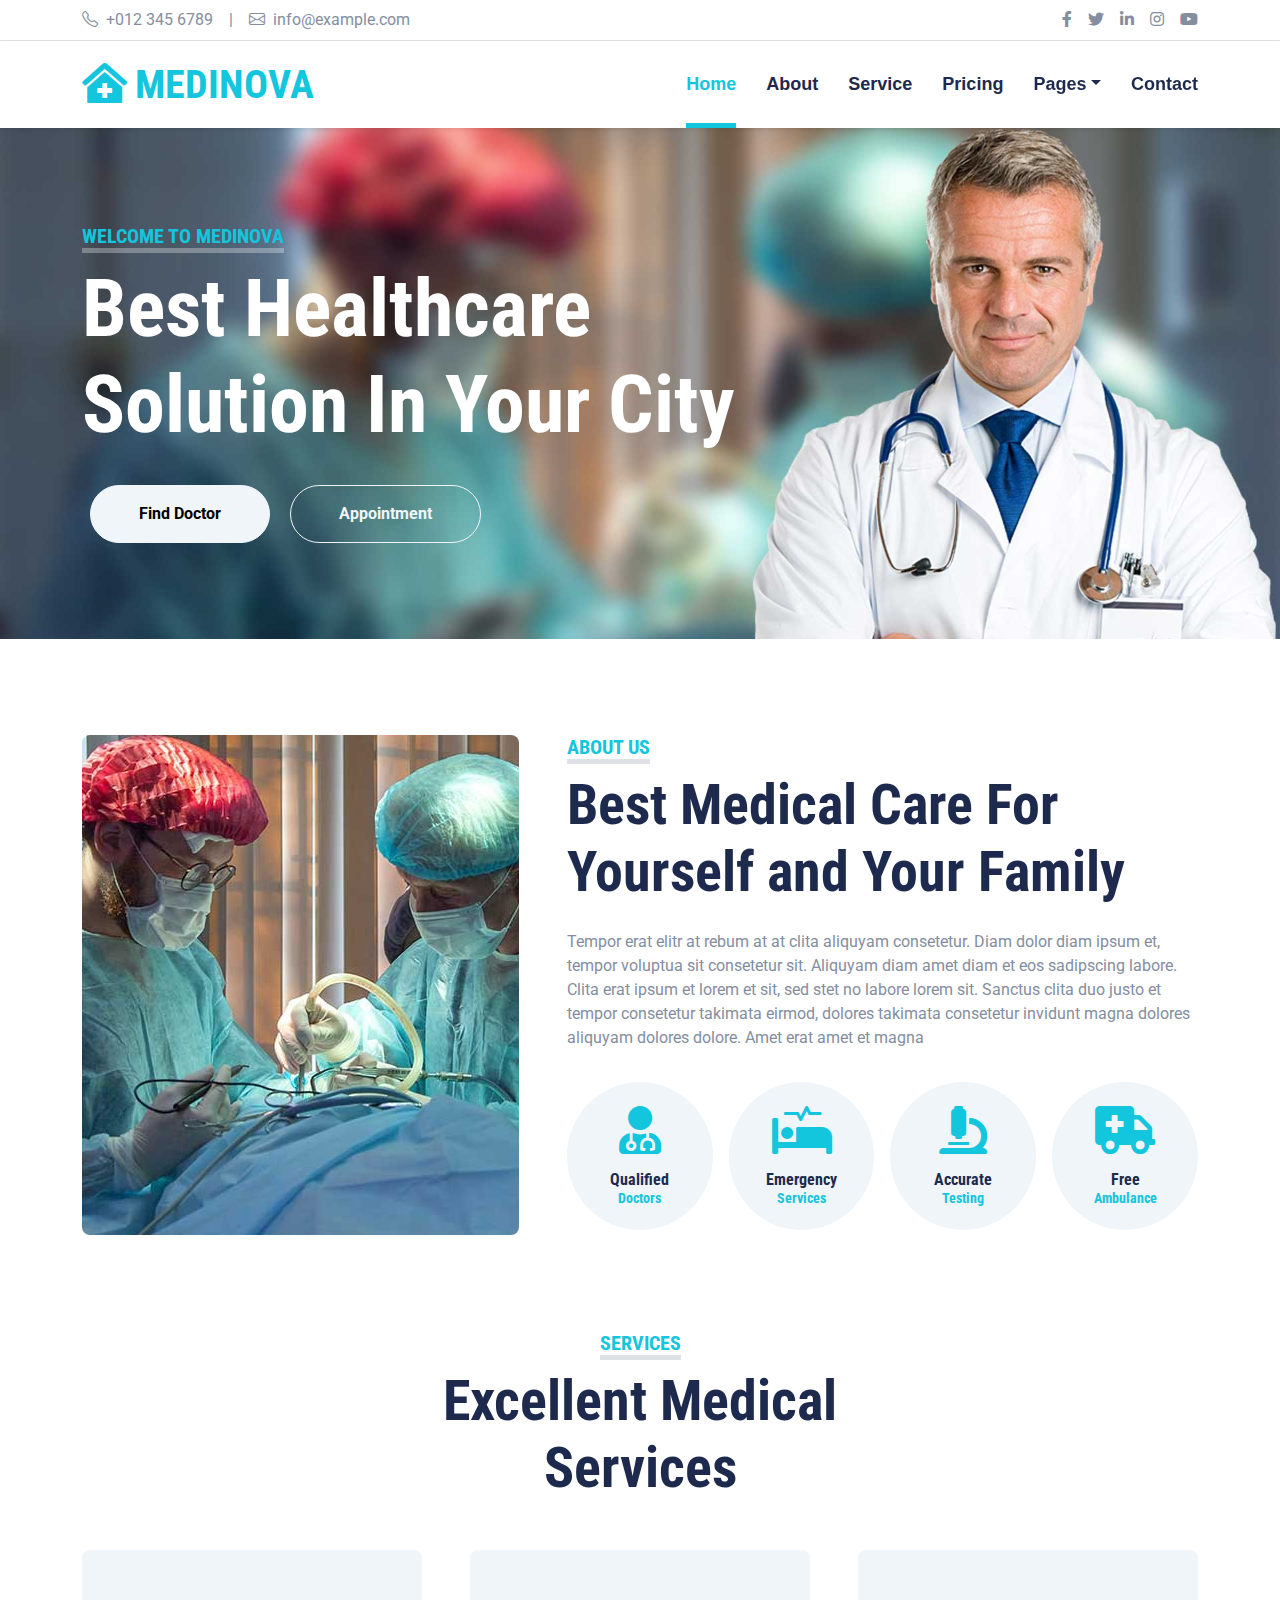
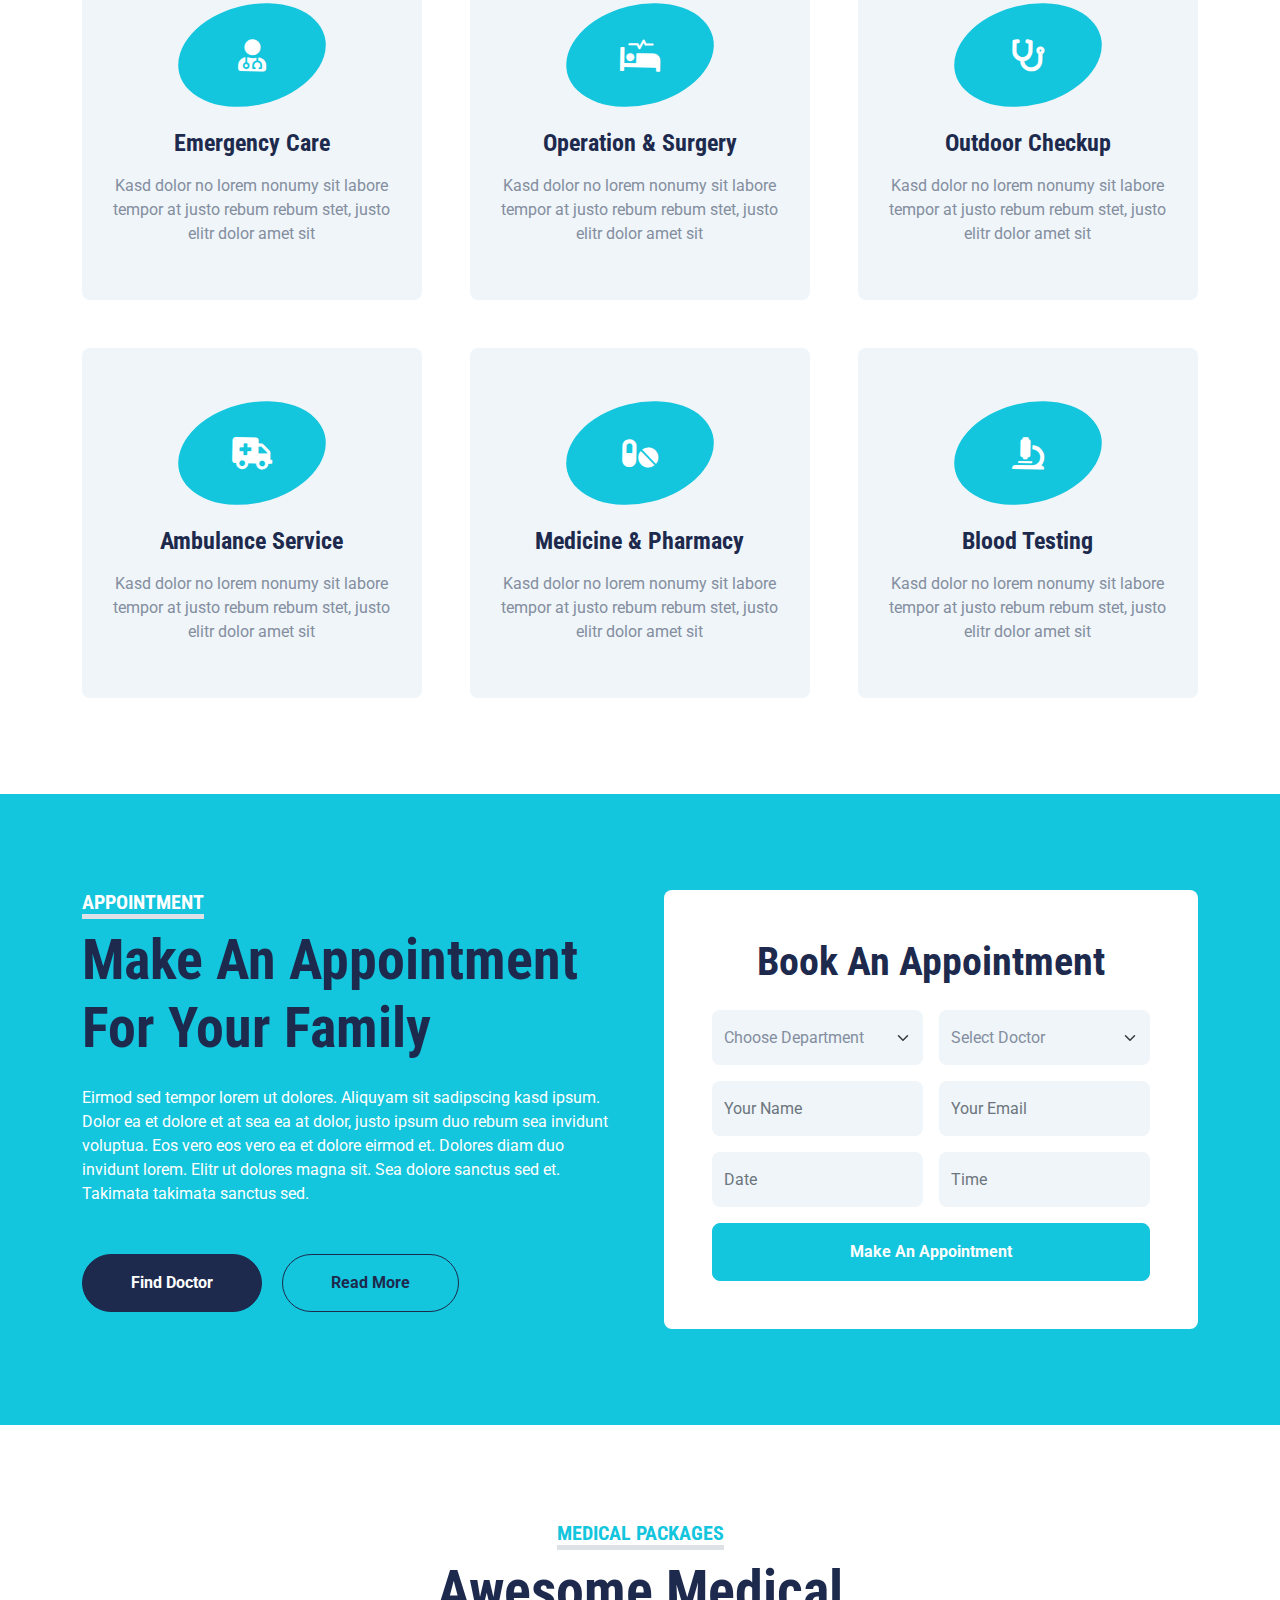
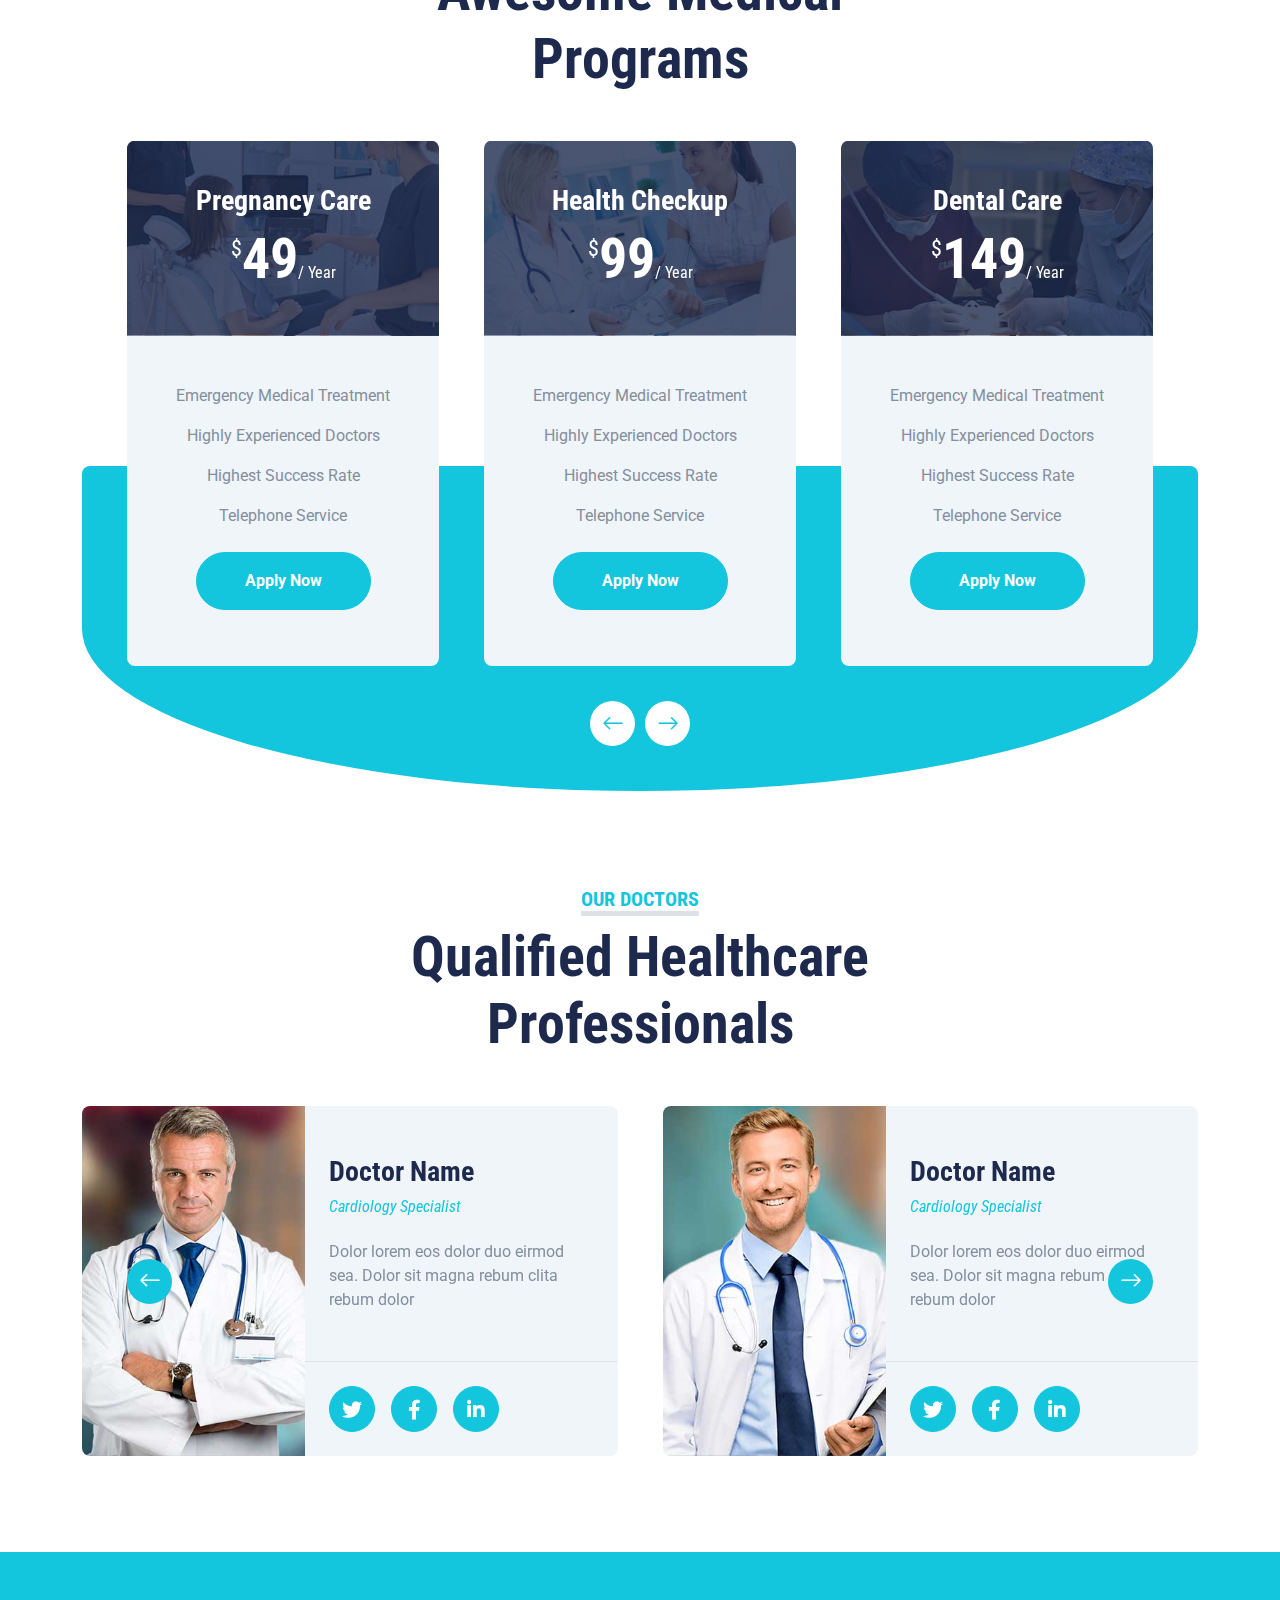
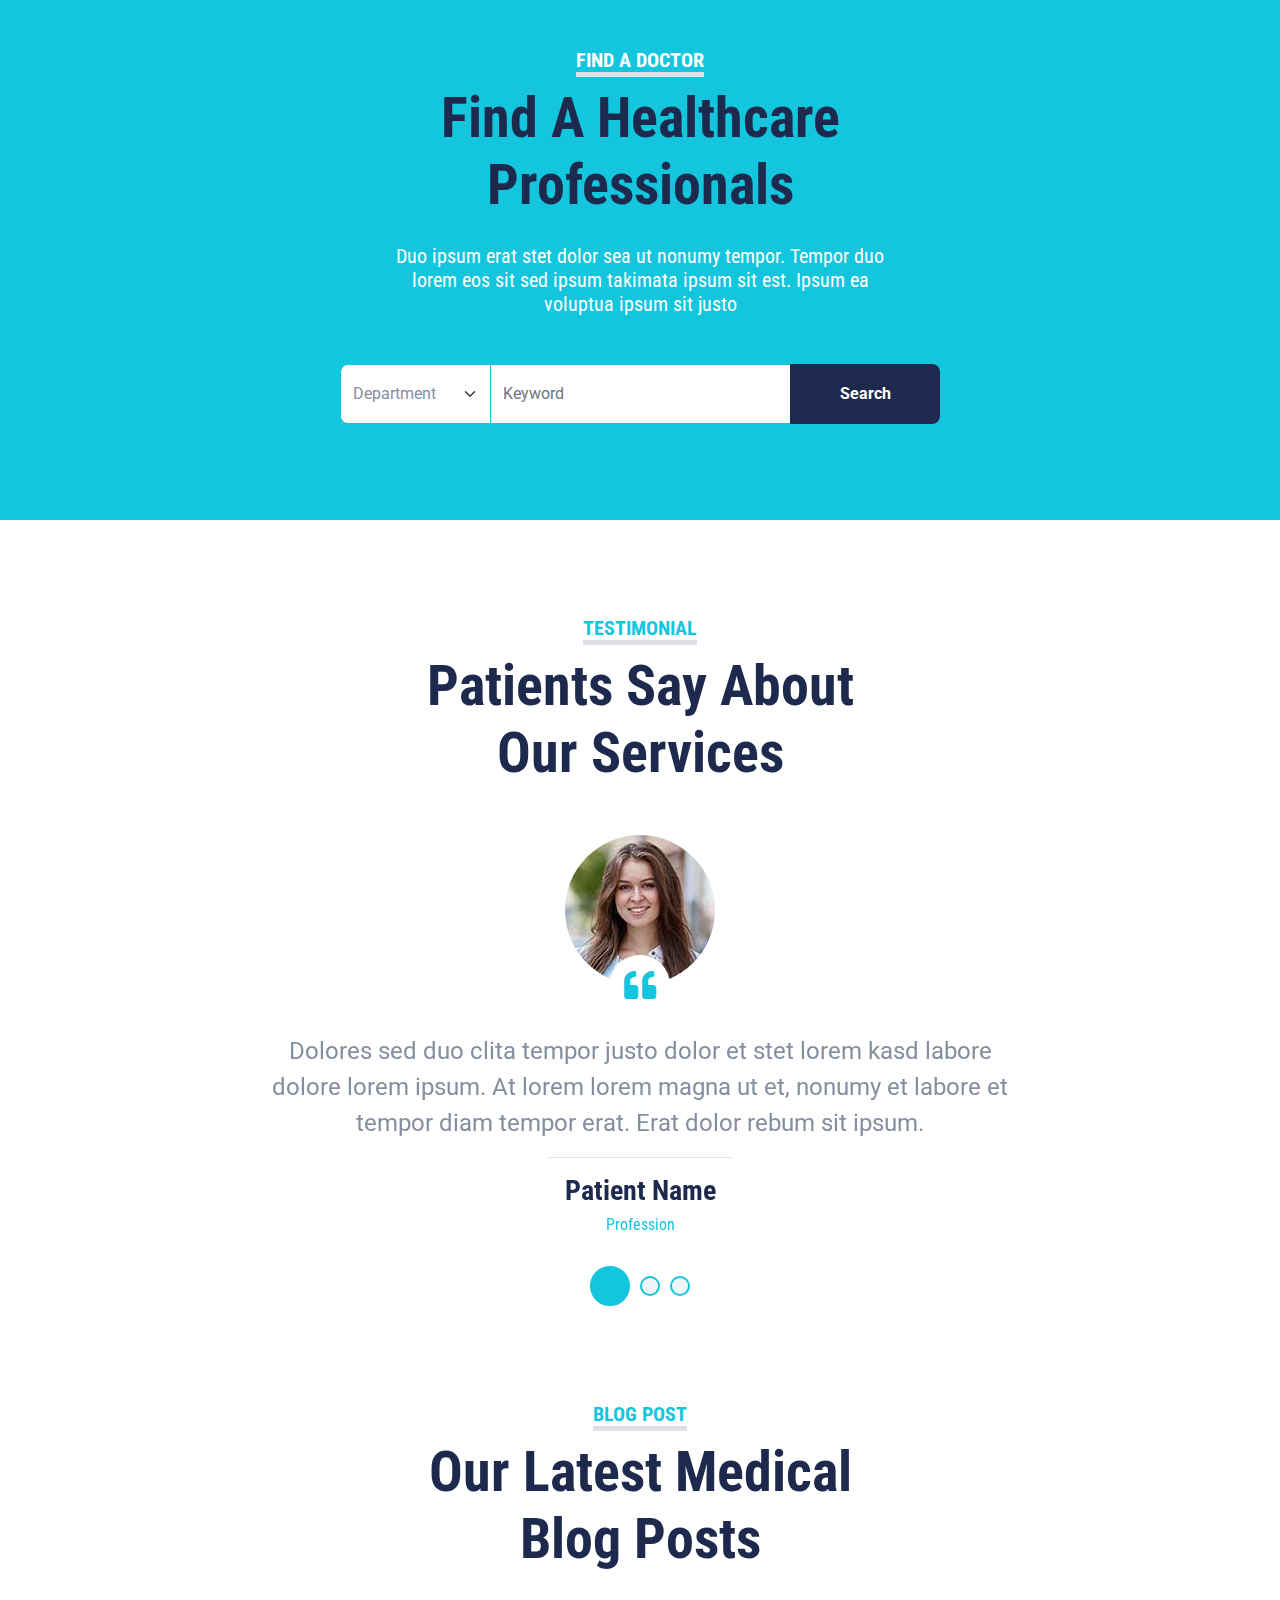
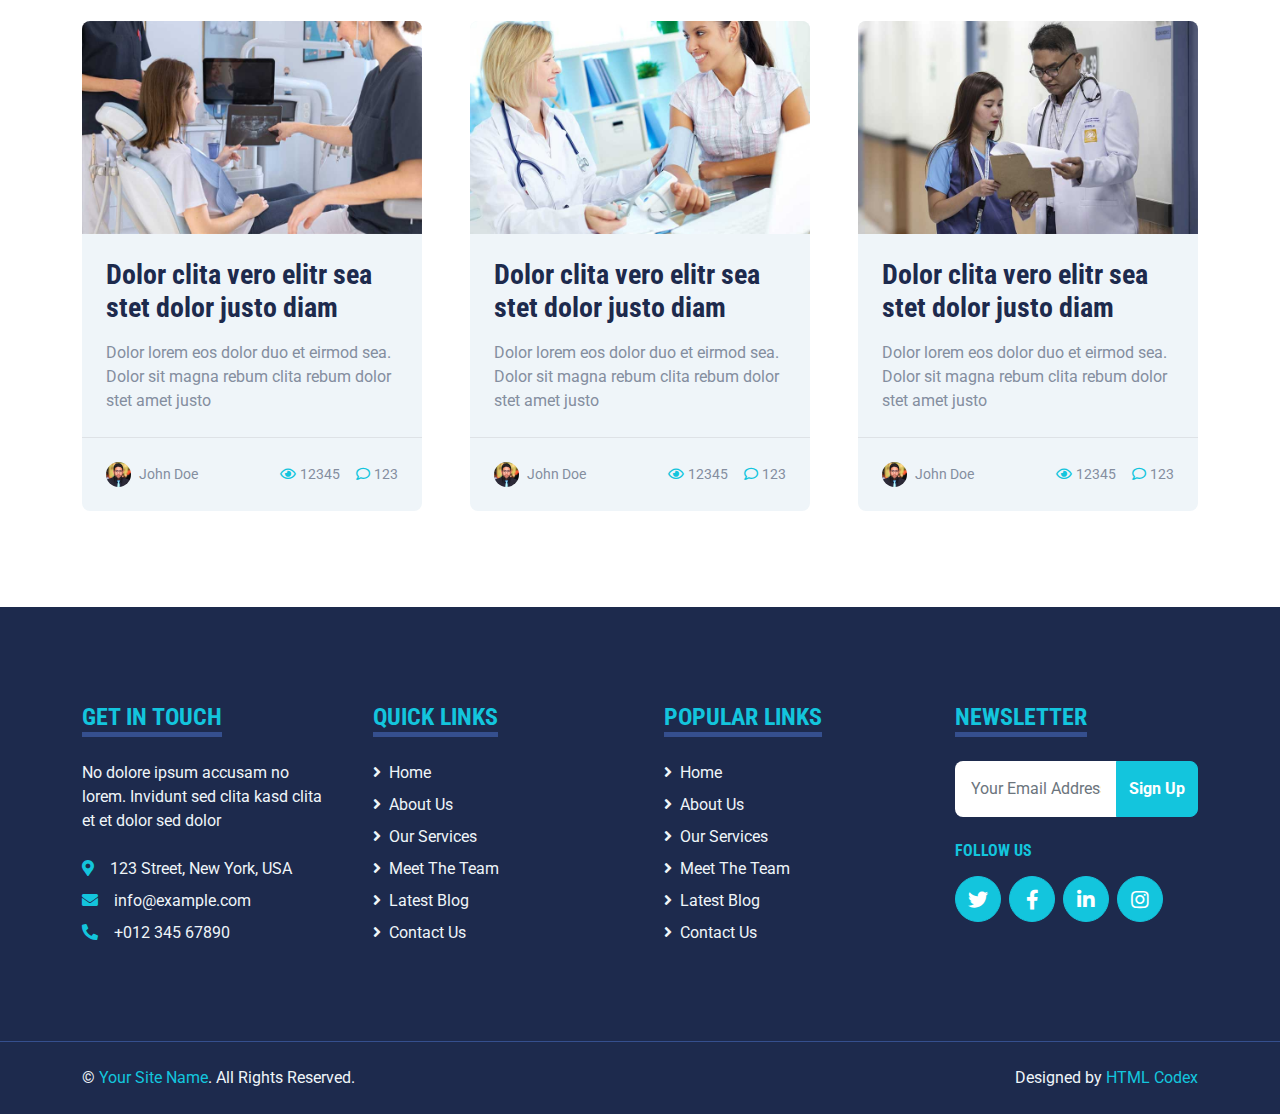
==== index.html @ b354b83f "init website" ====
<!DOCTYPE html>
<html lang="en">

<head>
    <meta charset="utf-8">
    <title>MEDINOVA - Hospital Website Template</title>
    <meta content="width=device-width, initial-scale=1.0" name="viewport">
    <meta content="Free HTML Templates" name="keywords">
    <meta content="Free HTML Templates" name="description">

    <!-- Favicon -->
    <link href="img/favicon.ico" rel="icon">

    <!-- Google Web Fonts -->
    <link rel="preconnect" href="https://fonts.gstatic.com">
    <link href="https://fonts.googleapis.com/css2?family=Roboto+Condensed:wght@400;700&family=Roboto:wght@400;700&display=swap" rel="stylesheet">  

    <!-- Icon Font Stylesheet -->
    <link href="https://cdnjs.cloudflare.com/ajax/libs/font-awesome/5.15.0/css/all.min.css" rel="stylesheet">
    <link href="https://cdn.jsdelivr.net/npm/bootstrap-icons@1.4.1/font/bootstrap-icons.css" rel="stylesheet">

    <!-- Libraries Stylesheet -->
    <link href="lib/owlcarousel/assets/owl.carousel.min.css" rel="stylesheet">
    <link href="lib/tempusdominus/css/tempusdominus-bootstrap-4.min.css" rel="stylesheet" />

    <!-- Customized Bootstrap Stylesheet -->
    <link href="css/bootstrap.min.css" rel="stylesheet">

    <!-- Template Stylesheet -->
    <link href="css/style.css" rel="stylesheet">
</head>

<body>
    <!-- Topbar Start -->
    <div class="container-fluid py-2 border-bottom d-none d-lg-block">
        <div class="container">
            <div class="row">
                <div class="col-md-6 text-center text-lg-start mb-2 mb-lg-0">
                    <div class="d-inline-flex align-items-center">
                        <a class="text-decoration-none text-body pe-3" href=""><i class="bi bi-telephone me-2"></i>+012 345 6789</a>
                        <span class="text-body">|</span>
                        <a class="text-decoration-none text-body px-3" href=""><i class="bi bi-envelope me-2"></i>info@example.com</a>
                    </div>
                </div>
                <div class="col-md-6 text-center text-lg-end">
                    <div class="d-inline-flex align-items-center">
                        <a class="text-body px-2" href="">
                            <i class="fab fa-facebook-f"></i>
                        </a>
                        <a class="text-body px-2" href="">
                            <i class="fab fa-twitter"></i>
                        </a>
                        <a class="text-body px-2" href="">
                            <i class="fab fa-linkedin-in"></i>
                        </a>
                        <a class="text-body px-2" href="">
                            <i class="fab fa-instagram"></i>
                        </a>
                        <a class="text-body ps-2" href="">
                            <i class="fab fa-youtube"></i>
                        </a>
                    </div>
                </div>
            </div>
        </div>
    </div>
    <!-- Topbar End -->


    <!-- Navbar Start -->
    <div class="container-fluid sticky-top bg-white shadow-sm">
        <div class="container">
            <nav class="navbar navbar-expand-lg bg-white navbar-light py-3 py-lg-0">
                <a href="index.html" class="navbar-brand">
                    <h1 class="m-0 text-uppercase text-primary"><i class="fa fa-clinic-medical me-2"></i>Medinova</h1>
                </a>
                <button class="navbar-toggler" type="button" data-bs-toggle="collapse" data-bs-target="#navbarCollapse">
                    <span class="navbar-toggler-icon"></span>
                </button>
                <div class="collapse navbar-collapse" id="navbarCollapse">
                    <div class="navbar-nav ms-auto py-0">
                        <a href="index.html" class="nav-item nav-link active">Home</a>
                        <a href="about.html" class="nav-item nav-link">About</a>
                        <a href="service.html" class="nav-item nav-link">Service</a>
                        <a href="price.html" class="nav-item nav-link">Pricing</a>
                        <div class="nav-item dropdown">
                            <a href="#" class="nav-link dropdown-toggle" data-bs-toggle="dropdown">Pages</a>
                            <div class="dropdown-menu m-0">
                                <a href="blog.html" class="dropdown-item">Blog Grid</a>
                                <a href="detail.html" class="dropdown-item">Blog Detail</a>
                                <a href="team.html" class="dropdown-item">The Team</a>
                                <a href="testimonial.html" class="dropdown-item">Testimonial</a>
                                <a href="appointment.html" class="dropdown-item">Appointment</a>
                                <a href="search.html" class="dropdown-item">Search</a>
                            </div>
                        </div>
                        <a href="contact.html" class="nav-item nav-link">Contact</a>
                    </div>
                </div>
            </nav>
        </div>
    </div>
    <!-- Navbar End -->


    <!-- Hero Start -->
    <div class="container-fluid bg-primary py-5 mb-5 hero-header">
        <div class="container py-5">
            <div class="row justify-content-start">
                <div class="col-lg-8 text-center text-lg-start">
                    <h5 class="d-inline-block text-primary text-uppercase border-bottom border-5" style="border-color: rgba(256, 256, 256, .3) !important;">Welcome To Medinova</h5>
                    <h1 class="display-1 text-white mb-md-4">Best Healthcare Solution In Your City</h1>
                    <div class="pt-2">
                        <a href="" class="btn btn-light rounded-pill py-md-3 px-md-5 mx-2">Find Doctor</a>
                        <a href="" class="btn btn-outline-light rounded-pill py-md-3 px-md-5 mx-2">Appointment</a>
                    </div>
                </div>
            </div>
        </div>
    </div>
    <!-- Hero End -->


    <!-- About Start -->
    <div class="container-fluid py-5">
        <div class="container">
            <div class="row gx-5">
                <div class="col-lg-5 mb-5 mb-lg-0" style="min-height: 500px;">
                    <div class="position-relative h-100">
                        <img class="position-absolute w-100 h-100 rounded" src="img/about.jpg" style="object-fit: cover;">
                    </div>
                </div>
                <div class="col-lg-7">
                    <div class="mb-4">
                        <h5 class="d-inline-block text-primary text-uppercase border-bottom border-5">About Us</h5>
                        <h1 class="display-4">Best Medical Care For Yourself and Your Family</h1>
                    </div>
                    <p>Tempor erat elitr at rebum at at clita aliquyam consetetur. Diam dolor diam ipsum et, tempor voluptua sit consetetur sit. Aliquyam diam amet diam et eos sadipscing labore. Clita erat ipsum et lorem et sit, sed stet no labore lorem sit. Sanctus clita duo justo et tempor consetetur takimata eirmod, dolores takimata consetetur invidunt magna dolores aliquyam dolores dolore. Amet erat amet et magna</p>
                    <div class="row g-3 pt-3">
                        <div class="col-sm-3 col-6">
                            <div class="bg-light text-center rounded-circle py-4">
                                <i class="fa fa-3x fa-user-md text-primary mb-3"></i>
                                <h6 class="mb-0">Qualified<small class="d-block text-primary">Doctors</small></h6>
                            </div>
                        </div>
                        <div class="col-sm-3 col-6">
                            <div class="bg-light text-center rounded-circle py-4">
                                <i class="fa fa-3x fa-procedures text-primary mb-3"></i>
                                <h6 class="mb-0">Emergency<small class="d-block text-primary">Services</small></h6>
                            </div>
                        </div>
                        <div class="col-sm-3 col-6">
                            <div class="bg-light text-center rounded-circle py-4">
                                <i class="fa fa-3x fa-microscope text-primary mb-3"></i>
                                <h6 class="mb-0">Accurate<small class="d-block text-primary">Testing</small></h6>
                            </div>
                        </div>
                        <div class="col-sm-3 col-6">
                            <div class="bg-light text-center rounded-circle py-4">
                                <i class="fa fa-3x fa-ambulance text-primary mb-3"></i>
                                <h6 class="mb-0">Free<small class="d-block text-primary">Ambulance</small></h6>
                            </div>
                        </div>
                    </div>
                </div>
            </div>
        </div>
    </div>
    <!-- About End -->
    

    <!-- Services Start -->
    <div class="container-fluid py-5">
        <div class="container">
            <div class="text-center mx-auto mb-5" style="max-width: 500px;">
                <h5 class="d-inline-block text-primary text-uppercase border-bottom border-5">Services</h5>
                <h1 class="display-4">Excellent Medical Services</h1>
            </div>
            <div class="row g-5">
                <div class="col-lg-4 col-md-6">
                    <div class="service-item bg-light rounded d-flex flex-column align-items-center justify-content-center text-center">
                        <div class="service-icon mb-4">
                            <i class="fa fa-2x fa-user-md text-white"></i>
                        </div>
                        <h4 class="mb-3">Emergency Care</h4>
                        <p class="m-0">Kasd dolor no lorem nonumy sit labore tempor at justo rebum rebum stet, justo elitr dolor amet sit</p>
                        <a class="btn btn-lg btn-primary rounded-pill" href="">
                            <i class="bi bi-arrow-right"></i>
                        </a>
                    </div>
                </div>
                <div class="col-lg-4 col-md-6">
                    <div class="service-item bg-light rounded d-flex flex-column align-items-center justify-content-center text-center">
                        <div class="service-icon mb-4">
                            <i class="fa fa-2x fa-procedures text-white"></i>
                        </div>
                        <h4 class="mb-3">Operation & Surgery</h4>
                        <p class="m-0">Kasd dolor no lorem nonumy sit labore tempor at justo rebum rebum stet, justo elitr dolor amet sit</p>
                        <a class="btn btn-lg btn-primary rounded-pill" href="">
                            <i class="bi bi-arrow-right"></i>
                        </a>
                    </div>
                </div>
                <div class="col-lg-4 col-md-6">
                    <div class="service-item bg-light rounded d-flex flex-column align-items-center justify-content-center text-center">
                        <div class="service-icon mb-4">
                            <i class="fa fa-2x fa-stethoscope text-white"></i>
                        </div>
                        <h4 class="mb-3">Outdoor Checkup</h4>
                        <p class="m-0">Kasd dolor no lorem nonumy sit labore tempor at justo rebum rebum stet, justo elitr dolor amet sit</p>
                        <a class="btn btn-lg btn-primary rounded-pill" href="">
                            <i class="bi bi-arrow-right"></i>
                        </a>
                    </div>
                </div>
                <div class="col-lg-4 col-md-6">
                    <div class="service-item bg-light rounded d-flex flex-column align-items-center justify-content-center text-center">
                        <div class="service-icon mb-4">
                            <i class="fa fa-2x fa-ambulance text-white"></i>
                        </div>
                        <h4 class="mb-3">Ambulance Service</h4>
                        <p class="m-0">Kasd dolor no lorem nonumy sit labore tempor at justo rebum rebum stet, justo elitr dolor amet sit</p>
                        <a class="btn btn-lg btn-primary rounded-pill" href="">
                            <i class="bi bi-arrow-right"></i>
                        </a>
                    </div>
                </div>
                <div class="col-lg-4 col-md-6">
                    <div class="service-item bg-light rounded d-flex flex-column align-items-center justify-content-center text-center">
                        <div class="service-icon mb-4">
                            <i class="fa fa-2x fa-pills text-white"></i>
                        </div>
                        <h4 class="mb-3">Medicine & Pharmacy</h4>
                        <p class="m-0">Kasd dolor no lorem nonumy sit labore tempor at justo rebum rebum stet, justo elitr dolor amet sit</p>
                        <a class="btn btn-lg btn-primary rounded-pill" href="">
                            <i class="bi bi-arrow-right"></i>
                        </a>
                    </div>
                </div>
                <div class="col-lg-4 col-md-6">
                    <div class="service-item bg-light rounded d-flex flex-column align-items-center justify-content-center text-center">
                        <div class="service-icon mb-4">
                            <i class="fa fa-2x fa-microscope text-white"></i>
                        </div>
                        <h4 class="mb-3">Blood Testing</h4>
                        <p class="m-0">Kasd dolor no lorem nonumy sit labore tempor at justo rebum rebum stet, justo elitr dolor amet sit</p>
                        <a class="btn btn-lg btn-primary rounded-pill" href="">
                            <i class="bi bi-arrow-right"></i>
                        </a>
                    </div>
                </div>
            </div>
        </div>
    </div>
    <!-- Services End -->


    <!-- Appointment Start -->
    <div class="container-fluid bg-primary my-5 py-5">
        <div class="container py-5">
            <div class="row gx-5">
                <div class="col-lg-6 mb-5 mb-lg-0">
                    <div class="mb-4">
                        <h5 class="d-inline-block text-white text-uppercase border-bottom border-5">Appointment</h5>
                        <h1 class="display-4">Make An Appointment For Your Family</h1>
                    </div>
                    <p class="text-white mb-5">Eirmod sed tempor lorem ut dolores. Aliquyam sit sadipscing kasd ipsum. Dolor ea et dolore et at sea ea at dolor, justo ipsum duo rebum sea invidunt voluptua. Eos vero eos vero ea et dolore eirmod et. Dolores diam duo invidunt lorem. Elitr ut dolores magna sit. Sea dolore sanctus sed et. Takimata takimata sanctus sed.</p>
                    <a class="btn btn-dark rounded-pill py-3 px-5 me-3" href="">Find Doctor</a>
                    <a class="btn btn-outline-dark rounded-pill py-3 px-5" href="">Read More</a>
                </div>
                <div class="col-lg-6">
                    <div class="bg-white text-center rounded p-5">
                        <h1 class="mb-4">Book An Appointment</h1>
                        <form>
                            <div class="row g-3">
                                <div class="col-12 col-sm-6">
                                    <select class="form-select bg-light border-0" style="height: 55px;">
                                        <option selected>Choose Department</option>
                                        <option value="1">Department 1</option>
                                        <option value="2">Department 2</option>
                                        <option value="3">Department 3</option>
                                    </select>
                                </div>
                                <div class="col-12 col-sm-6">
                                    <select class="form-select bg-light border-0" style="height: 55px;">
                                        <option selected>Select Doctor</option>
                                        <option value="1">Doctor 1</option>
                                        <option value="2">Doctor 2</option>
                                        <option value="3">Doctor 3</option>
                                    </select>
                                </div>
                                <div class="col-12 col-sm-6">
                                    <input type="text" class="form-control bg-light border-0" placeholder="Your Name" style="height: 55px;">
                                </div>
                                <div class="col-12 col-sm-6">
                                    <input type="email" class="form-control bg-light border-0" placeholder="Your Email" style="height: 55px;">
                                </div>
                                <div class="col-12 col-sm-6">
                                    <div class="date" id="date" data-target-input="nearest">
                                        <input type="text"
                                            class="form-control bg-light border-0 datetimepicker-input"
                                            placeholder="Date" data-target="#date" data-toggle="datetimepicker" style="height: 55px;">
                                    </div>
                                </div>
                                <div class="col-12 col-sm-6">
                                    <div class="time" id="time" data-target-input="nearest">
                                        <input type="text"
                                            class="form-control bg-light border-0 datetimepicker-input"
                                            placeholder="Time" data-target="#time" data-toggle="datetimepicker" style="height: 55px;">
                                    </div>
                                </div>
                                <div class="col-12">
                                    <button class="btn btn-primary w-100 py-3" type="submit">Make An Appointment</button>
                                </div>
                            </div>
                        </form>
                    </div>
                </div>
            </div>
        </div>
    </div>
    <!-- Appointment End -->


    <!-- Pricing Plan Start -->
    <div class="container-fluid py-5">
        <div class="container">
            <div class="text-center mx-auto mb-5" style="max-width: 500px;">
                <h5 class="d-inline-block text-primary text-uppercase border-bottom border-5">Medical Packages</h5>
                <h1 class="display-4">Awesome Medical Programs</h1>
            </div>
            <div class="owl-carousel price-carousel position-relative" style="padding: 0 45px 45px 45px;">
                <div class="bg-light rounded text-center">
                    <div class="position-relative">
                        <img class="img-fluid rounded-top" src="img/price-1.jpg" alt="">
                        <div class="position-absolute w-100 h-100 top-50 start-50 translate-middle rounded-top d-flex flex-column align-items-center justify-content-center" style="background: rgba(29, 42, 77, .8);">
                            <h3 class="text-white">Pregnancy Care</h3>
                            <h1 class="display-4 text-white mb-0">
                                <small class="align-top fw-normal" style="font-size: 22px; line-height: 45px;">$</small>49<small class="align-bottom fw-normal" style="font-size: 16px; line-height: 40px;">/ Year</small>
                            </h1>
                        </div>
                    </div>
                    <div class="text-center py-5">
                        <p>Emergency Medical Treatment</p>
                        <p>Highly Experienced Doctors</p>
                        <p>Highest Success Rate</p>
                        <p>Telephone Service</p>
                        <a href="" class="btn btn-primary rounded-pill py-3 px-5 my-2">Apply Now</a>
                    </div>
                </div>
                <div class="bg-light rounded text-center">
                    <div class="position-relative">
                        <img class="img-fluid rounded-top" src="img/price-2.jpg" alt="">
                        <div class="position-absolute w-100 h-100 top-50 start-50 translate-middle rounded-top d-flex flex-column align-items-center justify-content-center" style="background: rgba(29, 42, 77, .8);">
                            <h3 class="text-white">Health Checkup</h3>
                            <h1 class="display-4 text-white mb-0">
                                <small class="align-top fw-normal" style="font-size: 22px; line-height: 45px;">$</small>99<small class="align-bottom fw-normal" style="font-size: 16px; line-height: 40px;">/ Year</small>
                            </h1>
                        </div>
                    </div>
                    <div class="text-center py-5">
                        <p>Emergency Medical Treatment</p>
                        <p>Highly Experienced Doctors</p>
                        <p>Highest Success Rate</p>
                        <p>Telephone Service</p>
                        <a href="" class="btn btn-primary rounded-pill py-3 px-5 my-2">Apply Now</a>
                    </div>
                </div>
                <div class="bg-light rounded text-center">
                    <div class="position-relative">
                        <img class="img-fluid rounded-top" src="img/price-3.jpg" alt="">
                        <div class="position-absolute w-100 h-100 top-50 start-50 translate-middle rounded-top d-flex flex-column align-items-center justify-content-center" style="background: rgba(29, 42, 77, .8);">
                            <h3 class="text-white">Dental Care</h3>
                            <h1 class="display-4 text-white mb-0">
                                <small class="align-top fw-normal" style="font-size: 22px; line-height: 45px;">$</small>149<small class="align-bottom fw-normal" style="font-size: 16px; line-height: 40px;">/ Year</small>
                            </h1>
                        </div>
                    </div>
                    <div class="text-center py-5">
                        <p>Emergency Medical Treatment</p>
                        <p>Highly Experienced Doctors</p>
                        <p>Highest Success Rate</p>
                        <p>Telephone Service</p>
                        <a href="" class="btn btn-primary rounded-pill py-3 px-5 my-2">Apply Now</a>
                    </div>
                </div>
                <div class="bg-light rounded text-center">
                    <div class="position-relative">
                        <img class="img-fluid rounded-top" src="img/price-4.jpg" alt="">
                        <div class="position-absolute w-100 h-100 top-50 start-50 translate-middle rounded-top d-flex flex-column align-items-center justify-content-center" style="background: rgba(29, 42, 77, .8);">
                            <h3 class="text-white">Operation & Surgery</h3>
                            <h1 class="display-4 text-white mb-0">
                                <small class="align-top fw-normal" style="font-size: 22px; line-height: 45px;">$</small>199<small class="align-bottom fw-normal" style="font-size: 16px; line-height: 40px;">/ Year</small>
                            </h1>
                        </div>
                    </div>
                    <div class="text-center py-5">
                        <p>Emergency Medical Treatment</p>
                        <p>Highly Experienced Doctors</p>
                        <p>Highest Success Rate</p>
                        <p>Telephone Service</p>
                        <a href="" class="btn btn-primary rounded-pill py-3 px-5 my-2">Apply Now</a>
                    </div>
                </div>
            </div>
        </div>
    </div>
    <!-- Pricing Plan End -->


    <!-- Team Start -->
    <div class="container-fluid py-5">
        <div class="container">
            <div class="text-center mx-auto mb-5" style="max-width: 500px;">
                <h5 class="d-inline-block text-primary text-uppercase border-bottom border-5">Our Doctors</h5>
                <h1 class="display-4">Qualified Healthcare Professionals</h1>
            </div>
            <div class="owl-carousel team-carousel position-relative">
                <div class="team-item">
                    <div class="row g-0 bg-light rounded overflow-hidden">
                        <div class="col-12 col-sm-5 h-100">
                            <img class="img-fluid h-100" src="img/team-1.jpg" style="object-fit: cover;">
                        </div>
                        <div class="col-12 col-sm-7 h-100 d-flex flex-column">
                            <div class="mt-auto p-4">
                                <h3>Doctor Name</h3>
                                <h6 class="fw-normal fst-italic text-primary mb-4">Cardiology Specialist</h6>
                                <p class="m-0">Dolor lorem eos dolor duo eirmod sea. Dolor sit magna rebum clita rebum dolor</p>
                            </div>
                            <div class="d-flex mt-auto border-top p-4">
                                <a class="btn btn-lg btn-primary btn-lg-square rounded-circle me-3" href="#"><i class="fab fa-twitter"></i></a>
                                <a class="btn btn-lg btn-primary btn-lg-square rounded-circle me-3" href="#"><i class="fab fa-facebook-f"></i></a>
                                <a class="btn btn-lg btn-primary btn-lg-square rounded-circle" href="#"><i class="fab fa-linkedin-in"></i></a>
                            </div>
                        </div>
                    </div>
                </div>
                <div class="team-item">
                    <div class="row g-0 bg-light rounded overflow-hidden">
                        <div class="col-12 col-sm-5 h-100">
                            <img class="img-fluid h-100" src="img/team-2.jpg" style="object-fit: cover;">
                        </div>
                        <div class="col-12 col-sm-7 h-100 d-flex flex-column">
                            <div class="mt-auto p-4">
                                <h3>Doctor Name</h3>
                                <h6 class="fw-normal fst-italic text-primary mb-4">Cardiology Specialist</h6>
                                <p class="m-0">Dolor lorem eos dolor duo eirmod sea. Dolor sit magna rebum clita rebum dolor</p>
                            </div>
                            <div class="d-flex mt-auto border-top p-4">
                                <a class="btn btn-lg btn-primary btn-lg-square rounded-circle me-3" href="#"><i class="fab fa-twitter"></i></a>
                                <a class="btn btn-lg btn-primary btn-lg-square rounded-circle me-3" href="#"><i class="fab fa-facebook-f"></i></a>
                                <a class="btn btn-lg btn-primary btn-lg-square rounded-circle" href="#"><i class="fab fa-linkedin-in"></i></a>
                            </div>
                        </div>
                    </div>
                </div>
                <div class="team-item">
                    <div class="row g-0 bg-light rounded overflow-hidden">
                        <div class="col-12 col-sm-5 h-100">
                            <img class="img-fluid h-100" src="img/team-3.jpg" style="object-fit: cover;">
                        </div>
                        <div class="col-12 col-sm-7 h-100 d-flex flex-column">
                            <div class="mt-auto p-4">
                                <h3>Doctor Name</h3>
                                <h6 class="fw-normal fst-italic text-primary mb-4">Cardiology Specialist</h6>
                                <p class="m-0">Dolor lorem eos dolor duo eirmod sea. Dolor sit magna rebum clita rebum dolor</p>
                            </div>
                            <div class="d-flex mt-auto border-top p-4">
                                <a class="btn btn-lg btn-primary btn-lg-square rounded-circle me-3" href="#"><i class="fab fa-twitter"></i></a>
                                <a class="btn btn-lg btn-primary btn-lg-square rounded-circle me-3" href="#"><i class="fab fa-facebook-f"></i></a>
                                <a class="btn btn-lg btn-primary btn-lg-square rounded-circle" href="#"><i class="fab fa-linkedin-in"></i></a>
                            </div>
                        </div>
                    </div>
                </div>
            </div>
        </div>
    </div>
    <!-- Team End -->


    <!-- Search Start -->
    <div class="container-fluid bg-primary my-5 py-5">
        <div class="container py-5">
            <div class="text-center mx-auto mb-5" style="max-width: 500px;">
                <h5 class="d-inline-block text-white text-uppercase border-bottom border-5">Find A Doctor</h5>
                <h1 class="display-4 mb-4">Find A Healthcare Professionals</h1>
                <h5 class="text-white fw-normal">Duo ipsum erat stet dolor sea ut nonumy tempor. Tempor duo lorem eos sit sed ipsum takimata ipsum sit est. Ipsum ea voluptua ipsum sit justo</h5>
            </div>
            <div class="mx-auto" style="width: 100%; max-width: 600px;">
                <div class="input-group">
                    <select class="form-select border-primary w-25" style="height: 60px;">
                        <option selected>Department</option>
                        <option value="1">Department 1</option>
                        <option value="2">Department 2</option>
                        <option value="3">Department 3</option>
                    </select>
                    <input type="text" class="form-control border-primary w-50" placeholder="Keyword">
                    <button class="btn btn-dark border-0 w-25">Search</button>
                </div>
            </div>
        </div>
    </div>
    <!-- Search End -->


    <!-- Testimonial Start -->
    <div class="container-fluid py-5">
        <div class="container">
            <div class="text-center mx-auto mb-5" style="max-width: 500px;">
                <h5 class="d-inline-block text-primary text-uppercase border-bottom border-5">Testimonial</h5>
                <h1 class="display-4">Patients Say About Our Services</h1>
            </div>
            <div class="row justify-content-center">
                <div class="col-lg-8">
                    <div class="owl-carousel testimonial-carousel">
                        <div class="testimonial-item text-center">
                            <div class="position-relative mb-5">
                                <img class="img-fluid rounded-circle mx-auto" src="img/testimonial-1.jpg" alt="">
                                <div class="position-absolute top-100 start-50 translate-middle d-flex align-items-center justify-content-center bg-white rounded-circle" style="width: 60px; height: 60px;">
                                    <i class="fa fa-quote-left fa-2x text-primary"></i>
                                </div>
                            </div>
                            <p class="fs-4 fw-normal">Dolores sed duo clita tempor justo dolor et stet lorem kasd labore dolore lorem ipsum. At lorem lorem magna ut et, nonumy et labore et tempor diam tempor erat. Erat dolor rebum sit ipsum.</p>
                            <hr class="w-25 mx-auto">
                            <h3>Patient Name</h3>
                            <h6 class="fw-normal text-primary mb-3">Profession</h6>
                        </div>
                        <div class="testimonial-item text-center">
                            <div class="position-relative mb-5">
                                <img class="img-fluid rounded-circle mx-auto" src="img/testimonial-2.jpg" alt="">
                                <div class="position-absolute top-100 start-50 translate-middle d-flex align-items-center justify-content-center bg-white rounded-circle" style="width: 60px; height: 60px;">
                                    <i class="fa fa-quote-left fa-2x text-primary"></i>
                                </div>
                            </div>
                            <p class="fs-4 fw-normal">Dolores sed duo clita tempor justo dolor et stet lorem kasd labore dolore lorem ipsum. At lorem lorem magna ut et, nonumy et labore et tempor diam tempor erat. Erat dolor rebum sit ipsum.</p>
                            <hr class="w-25 mx-auto">
                            <h3>Patient Name</h3>
                            <h6 class="fw-normal text-primary mb-3">Profession</h6>
                        </div>
                        <div class="testimonial-item text-center">
                            <div class="position-relative mb-5">
                                <img class="img-fluid rounded-circle mx-auto" src="img/testimonial-3.jpg" alt="">
                                <div class="position-absolute top-100 start-50 translate-middle d-flex align-items-center justify-content-center bg-white rounded-circle" style="width: 60px; height: 60px;">
                                    <i class="fa fa-quote-left fa-2x text-primary"></i>
                                </div>
                            </div>
                            <p class="fs-4 fw-normal">Dolores sed duo clita tempor justo dolor et stet lorem kasd labore dolore lorem ipsum. At lorem lorem magna ut et, nonumy et labore et tempor diam tempor erat. Erat dolor rebum sit ipsum.</p>
                            <hr class="w-25 mx-auto">
                            <h3>Patient Name</h3>
                            <h6 class="fw-normal text-primary mb-3">Profession</h6>
                        </div>
                    </div>
                </div>
            </div>
        </div>
    </div>
    <!-- Testimonial End -->


    <!-- Blog Start -->
    <div class="container-fluid py-5">
        <div class="container">
            <div class="text-center mx-auto mb-5" style="max-width: 500px;">
                <h5 class="d-inline-block text-primary text-uppercase border-bottom border-5">Blog Post</h5>
                <h1 class="display-4">Our Latest Medical Blog Posts</h1>
            </div>
            <div class="row g-5">
                <div class="col-xl-4 col-lg-6">
                    <div class="bg-light rounded overflow-hidden">
                        <img class="img-fluid w-100" src="img/blog-1.jpg" alt="">
                        <div class="p-4">
                            <a class="h3 d-block mb-3" href="">Dolor clita vero elitr sea stet dolor justo  diam</a>
                            <p class="m-0">Dolor lorem eos dolor duo et eirmod sea. Dolor sit magna
                                rebum clita rebum dolor stet amet justo</p>
                        </div>
                        <div class="d-flex justify-content-between border-top p-4">
                            <div class="d-flex align-items-center">
                                <img class="rounded-circle me-2" src="img/user.jpg" width="25" height="25" alt="">
                                <small>John Doe</small>
                            </div>
                            <div class="d-flex align-items-center">
                                <small class="ms-3"><i class="far fa-eye text-primary me-1"></i>12345</small>
                                <small class="ms-3"><i class="far fa-comment text-primary me-1"></i>123</small>
                            </div>
                        </div>
                    </div>
                </div>
                <div class="col-xl-4 col-lg-6">
                    <div class="bg-light rounded overflow-hidden">
                        <img class="img-fluid w-100" src="img/blog-2.jpg" alt="">
                        <div class="p-4">
                            <a class="h3 d-block mb-3" href="">Dolor clita vero elitr sea stet dolor justo  diam</a>
                            <p class="m-0">Dolor lorem eos dolor duo et eirmod sea. Dolor sit magna
                                rebum clita rebum dolor stet amet justo</p>
                        </div>
                        <div class="d-flex justify-content-between border-top p-4">
                            <div class="d-flex align-items-center">
                                <img class="rounded-circle me-2" src="img/user.jpg" width="25" height="25" alt="">
                                <small>John Doe</small>
                            </div>
                            <div class="d-flex align-items-center">
                                <small class="ms-3"><i class="far fa-eye text-primary me-1"></i>12345</small>
                                <small class="ms-3"><i class="far fa-comment text-primary me-1"></i>123</small>
                            </div>
                        </div>
                    </div>
                </div>
                <div class="col-xl-4 col-lg-6">
                    <div class="bg-light rounded overflow-hidden">
                        <img class="img-fluid w-100" src="img/blog-3.jpg" alt="">
                        <div class="p-4">
                            <a class="h3 d-block mb-3" href="">Dolor clita vero elitr sea stet dolor justo  diam</a>
                            <p class="m-0">Dolor lorem eos dolor duo et eirmod sea. Dolor sit magna
                                rebum clita rebum dolor stet amet justo</p>
                        </div>
                        <div class="d-flex justify-content-between border-top p-4">
                            <div class="d-flex align-items-center">
                                <img class="rounded-circle me-2" src="img/user.jpg" width="25" height="25" alt="">
                                <small>John Doe</small>
                            </div>
                            <div class="d-flex align-items-center">
                                <small class="ms-3"><i class="far fa-eye text-primary me-1"></i>12345</small>
                                <small class="ms-3"><i class="far fa-comment text-primary me-1"></i>123</small>
                            </div>
                        </div>
                    </div>
                </div>
            </div>
        </div>
    </div>
    <!-- Blog End -->
    

    <!-- Footer Start -->
    <div class="container-fluid bg-dark text-light mt-5 py-5">
        <div class="container py-5">
            <div class="row g-5">
                <div class="col-lg-3 col-md-6">
                    <h4 class="d-inline-block text-primary text-uppercase border-bottom border-5 border-secondary mb-4">Get In Touch</h4>
                    <p class="mb-4">No dolore ipsum accusam no lorem. Invidunt sed clita kasd clita et et dolor sed dolor</p>
                    <p class="mb-2"><i class="fa fa-map-marker-alt text-primary me-3"></i>123 Street, New York, USA</p>
                    <p class="mb-2"><i class="fa fa-envelope text-primary me-3"></i>info@example.com</p>
                    <p class="mb-0"><i class="fa fa-phone-alt text-primary me-3"></i>+012 345 67890</p>
                </div>
                <div class="col-lg-3 col-md-6">
                    <h4 class="d-inline-block text-primary text-uppercase border-bottom border-5 border-secondary mb-4">Quick Links</h4>
                    <div class="d-flex flex-column justify-content-start">
                        <a class="text-light mb-2" href="#"><i class="fa fa-angle-right me-2"></i>Home</a>
                        <a class="text-light mb-2" href="#"><i class="fa fa-angle-right me-2"></i>About Us</a>
                        <a class="text-light mb-2" href="#"><i class="fa fa-angle-right me-2"></i>Our Services</a>
                        <a class="text-light mb-2" href="#"><i class="fa fa-angle-right me-2"></i>Meet The Team</a>
                        <a class="text-light mb-2" href="#"><i class="fa fa-angle-right me-2"></i>Latest Blog</a>
                        <a class="text-light" href="#"><i class="fa fa-angle-right me-2"></i>Contact Us</a>
                    </div>
                </div>
                <div class="col-lg-3 col-md-6">
                    <h4 class="d-inline-block text-primary text-uppercase border-bottom border-5 border-secondary mb-4">Popular Links</h4>
                    <div class="d-flex flex-column justify-content-start">
                        <a class="text-light mb-2" href="#"><i class="fa fa-angle-right me-2"></i>Home</a>
                        <a class="text-light mb-2" href="#"><i class="fa fa-angle-right me-2"></i>About Us</a>
                        <a class="text-light mb-2" href="#"><i class="fa fa-angle-right me-2"></i>Our Services</a>
                        <a class="text-light mb-2" href="#"><i class="fa fa-angle-right me-2"></i>Meet The Team</a>
                        <a class="text-light mb-2" href="#"><i class="fa fa-angle-right me-2"></i>Latest Blog</a>
                        <a class="text-light" href="#"><i class="fa fa-angle-right me-2"></i>Contact Us</a>
                    </div>
                </div>
                <div class="col-lg-3 col-md-6">
                    <h4 class="d-inline-block text-primary text-uppercase border-bottom border-5 border-secondary mb-4">Newsletter</h4>
                    <form action="">
                        <div class="input-group">
                            <input type="text" class="form-control p-3 border-0" placeholder="Your Email Address">
                            <button class="btn btn-primary">Sign Up</button>
                        </div>
                    </form>
                    <h6 class="text-primary text-uppercase mt-4 mb-3">Follow Us</h6>
                    <div class="d-flex">
                        <a class="btn btn-lg btn-primary btn-lg-square rounded-circle me-2" href="#"><i class="fab fa-twitter"></i></a>
                        <a class="btn btn-lg btn-primary btn-lg-square rounded-circle me-2" href="#"><i class="fab fa-facebook-f"></i></a>
                        <a class="btn btn-lg btn-primary btn-lg-square rounded-circle me-2" href="#"><i class="fab fa-linkedin-in"></i></a>
                        <a class="btn btn-lg btn-primary btn-lg-square rounded-circle" href="#"><i class="fab fa-instagram"></i></a>
                    </div>
                </div>
            </div>
        </div>
    </div>
    <div class="container-fluid bg-dark text-light border-top border-secondary py-4">
        <div class="container">
            <div class="row g-5">
                <div class="col-md-6 text-center text-md-start">
                    <p class="mb-md-0">&copy; <a class="text-primary" href="#">Your Site Name</a>. All Rights Reserved.</p>
                </div>
                <div class="col-md-6 text-center text-md-end">
                    <p class="mb-0">Designed by <a class="text-primary" href="https://htmlcodex.com">HTML Codex</a></p>
                </div>
            </div>
        </div>
    </div>
    <!-- Footer End -->


    <!-- Back to Top -->
    <a href="#" class="btn btn-lg btn-primary btn-lg-square back-to-top"><i class="bi bi-arrow-up"></i></a>


    <!-- JavaScript Libraries -->
    <script src="https://code.jquery.com/jquery-3.4.1.min.js"></script>
    <script src="https://cdn.jsdelivr.net/npm/bootstrap@5.0.0/dist/js/bootstrap.bundle.min.js"></script>
    <script src="lib/easing/easing.min.js"></script>
    <script src="lib/waypoints/waypoints.min.js"></script>
    <script src="lib/owlcarousel/owl.carousel.min.js"></script>
    <script src="lib/tempusdominus/js/moment.min.js"></script>
    <script src="lib/tempusdominus/js/moment-timezone.min.js"></script>
    <script src="lib/tempusdominus/js/tempusdominus-bootstrap-4.min.js"></script>

    <!-- Template Javascript -->
    <script src="js/main.js"></script>
</body>

</html>
---- css/style.css ----
/********** Template CSS **********/
:root {
    --primary: #13C5DD;
    --secondary: #354F8E;
    --light: #EFF5F9;
    --dark: #1D2A4D;
}

.btn {
    font-weight: 700;
    transition: .5s;
}

.btn:hover {
    -webkit-box-shadow: 0 8px 6px -6px #555555;
    -moz-box-shadow: 0 8px 6px -6px #555555;
    box-shadow: 0 8px 6px -6px #555555;
}

.btn-primary {
    color: #FFFFFF;
}

.btn-square {
    width: 36px;
    height: 36px;
}

.btn-sm-square {
    width: 28px;
    height: 28px;
}

.btn-lg-square {
    width: 46px;
    height: 46px;
}

.btn-square,
.btn-sm-square,
.btn-lg-square {
    padding-left: 0;
    padding-right: 0;
    text-align: center;
}

.back-to-top {
    position: fixed;
    display: none;
    right: 30px;
    bottom: 0;
    border-radius: 50% 50% 0 0;
    z-index: 99;
}

.navbar-light .navbar-nav .nav-link {
    font-family: 'Jost', sans-serif;
    position: relative;
    margin-left: 30px;
    padding: 30px 0;
    font-size: 18px;
    font-weight: 700;
    color: var(--dark);
    outline: none;
    transition: .5s;
}

.navbar-light .navbar-nav .nav-link:hover,
.navbar-light .navbar-nav .nav-link.active {
    color: var(--primary);
}

@media (min-width: 992px) {
    .navbar-light .navbar-nav .nav-link::before {
        position: absolute;
        content: "";
        width: 0;
        height: 5px;
        bottom: 0;
        left: 50%;
        background: var(--primary);
        transition: .5s;
    }

    .navbar-light .navbar-nav .nav-link:hover::before,
    .navbar-light .navbar-nav .nav-link.active::before {
        width: 100%;
        left: 0;
    }
}

@media (max-width: 991.98px) {
    .navbar-light .navbar-nav .nav-link  {
        margin-left: 0;
        padding: 10px 0;
    }
}

.hero-header {
    background: url(../img/hero.jpg) top right no-repeat;
    background-size: cover;
}

.service-item {
    position: relative;
    height: 350px;
    padding: 0 30px;
    transition: .5s;
}

.service-item .service-icon {
    width: 150px;
    height: 100px;
    display: flex;
    align-items: center;
    justify-content: center;
    background: var(--primary);
    border-radius: 50%;
    transform: rotate(-14deg);
}

.service-item .service-icon i {
    transform: rotate(15deg);
}

.service-item a.btn {
    position: absolute;
    width: 60px;
    bottom: -48px;
    left: 50%;
    margin-left: -30px;
    opacity: 0;
}

.service-item:hover a.btn {
    bottom: -24px;
    opacity: 1;
}

.price-carousel::after {
    position: absolute;
    content: "";
    width: 100%;
    height: 50%;
    bottom: 0;
    left: 0;
    background: var(--primary);
    border-radius: 8px 8px 50% 50%;
    z-index: -1;
}

.price-carousel .owl-nav {
    margin-top: 35px;
    width: 100%;
    text-align: center;
    display: flex;
    justify-content: center;
}

.price-carousel .owl-nav .owl-prev,
.price-carousel .owl-nav .owl-next{
    position: relative;
    margin: 0 5px;
    width: 45px;
    height: 45px;
    display: flex;
    align-items: center;
    justify-content: center;
    color: var(--primary);
    background: #FFFFFF;
    font-size: 22px;
    border-radius: 45px;
    transition: .5s;
}

.price-carousel .owl-nav .owl-prev:hover,
.price-carousel .owl-nav .owl-next:hover {
    color: var(--dark);
}

@media (min-width: 576px) {
    .team-item .row {
        height: 350px;
    }
}

.team-carousel .owl-nav {
    position: absolute;
    padding: 0 45px;
    width: 100%;
    height: 45px;
    top: calc(50% - 22.5px);
    left: 0;
    display: flex;
    justify-content: space-between;
}

.team-carousel .owl-nav .owl-prev,
.team-carousel .owl-nav .owl-next {
    position: relative;
    width: 45px;
    height: 45px;
    display: flex;
    align-items: center;
    justify-content: center;
    color: #FFFFFF;
    background: var(--primary);
    border-radius: 45px;
    font-size: 22px;
    transition: .5s;
}

.team-carousel .owl-nav .owl-prev:hover,
.team-carousel .owl-nav .owl-next:hover {
    background: var(--dark);
}

.testimonial-carousel .owl-dots {
    margin-top: 15px;
    display: flex;
    align-items: center;
    justify-content: center;
}

.testimonial-carousel .owl-dot {
    position: relative;
    display: inline-block;
    margin: 0 5px;
    width: 20px;
    height: 20px;
    background: var(--light);
    border: 2px solid var(--primary);
    border-radius: 20px;
    transition: .5s;
}

.testimonial-carousel .owl-dot.active {
    width: 40px;
    height: 40px;
    background: var(--primary);
}

.testimonial-carousel .owl-item img {
    width: 150px;
    height: 150px;
}
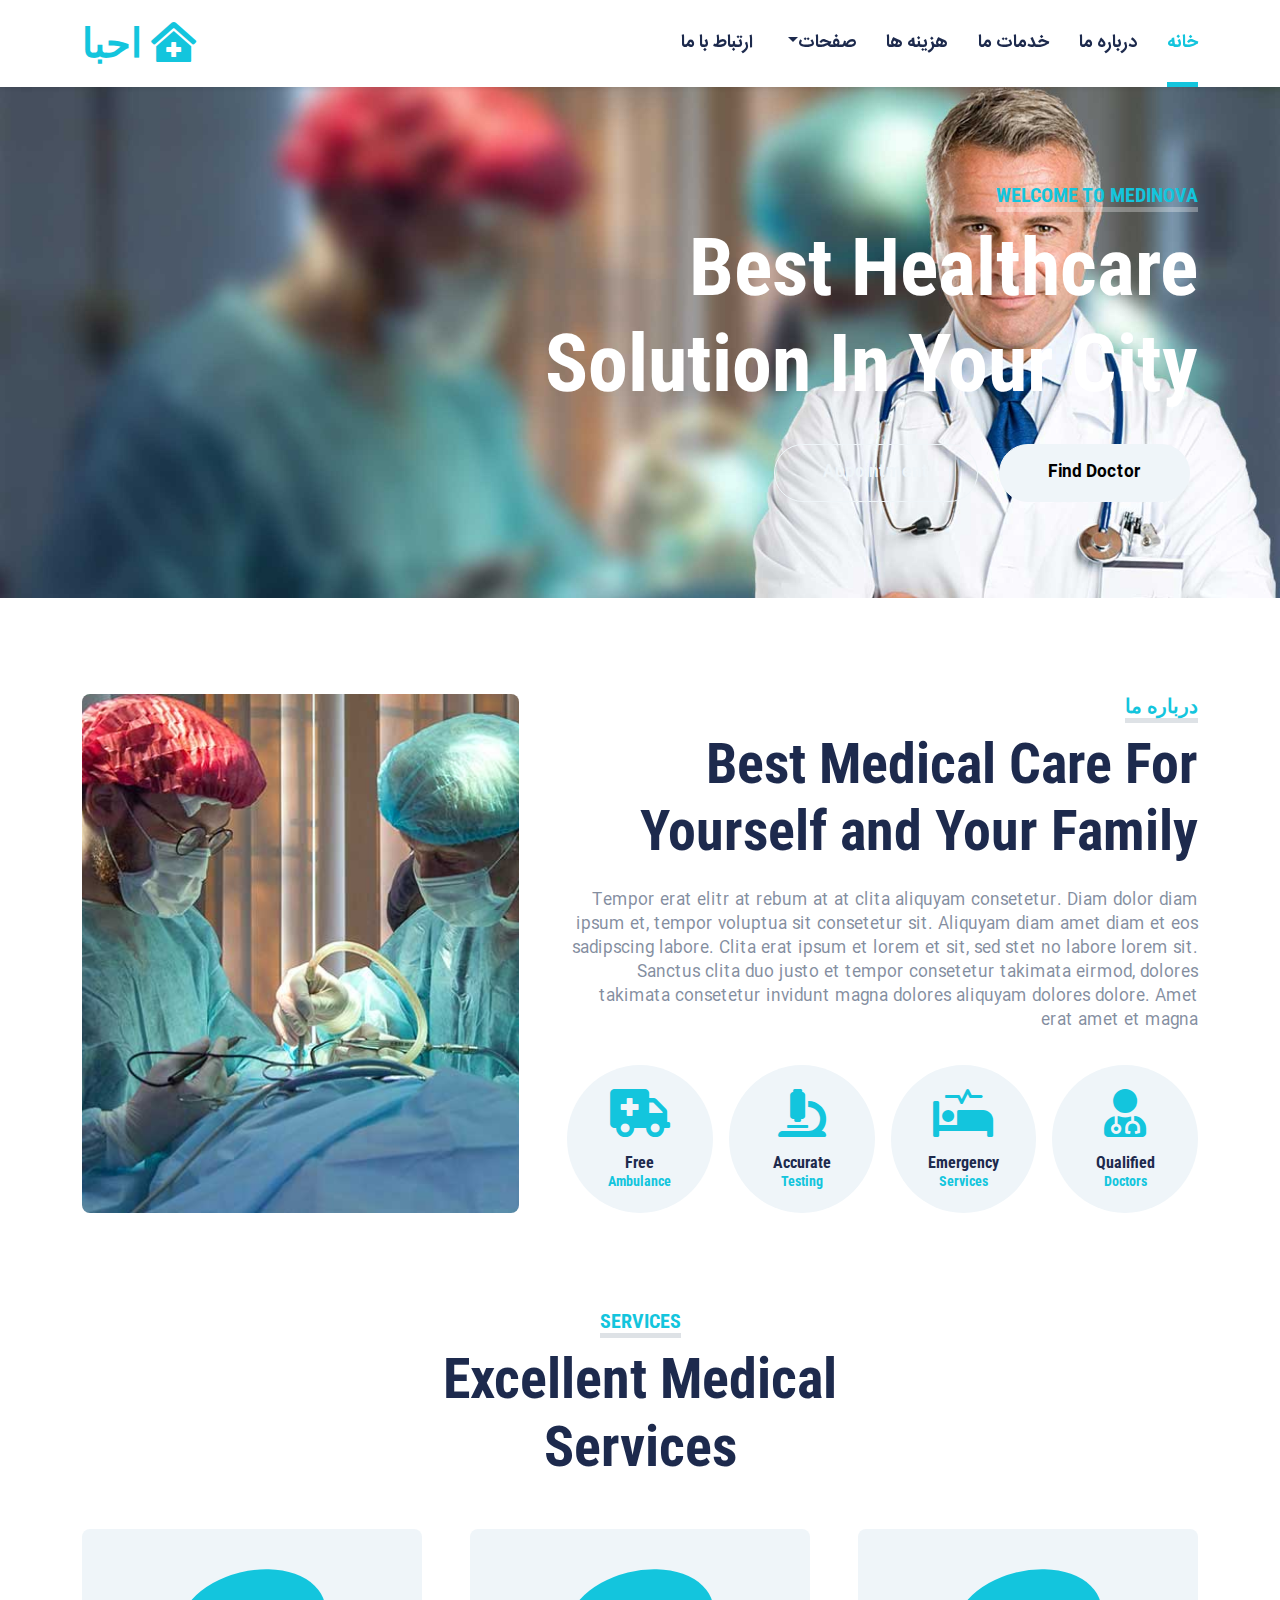
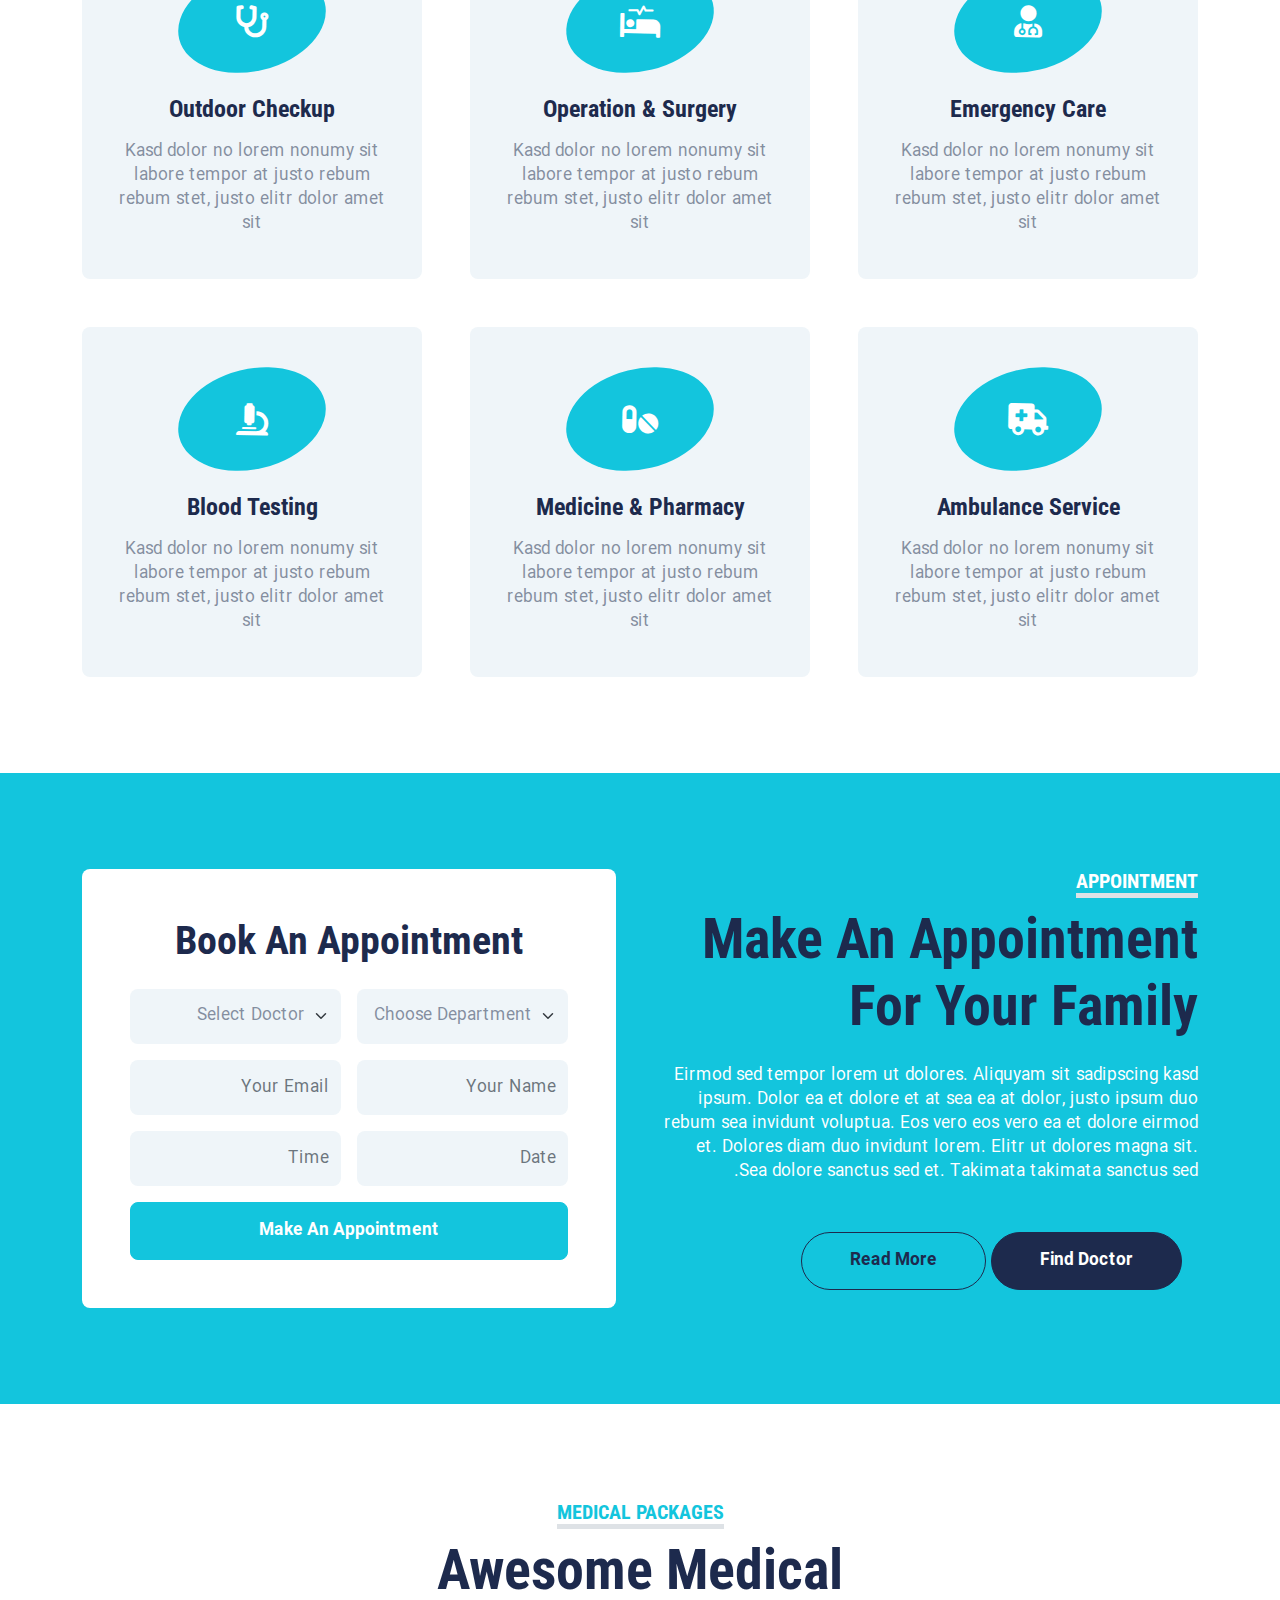
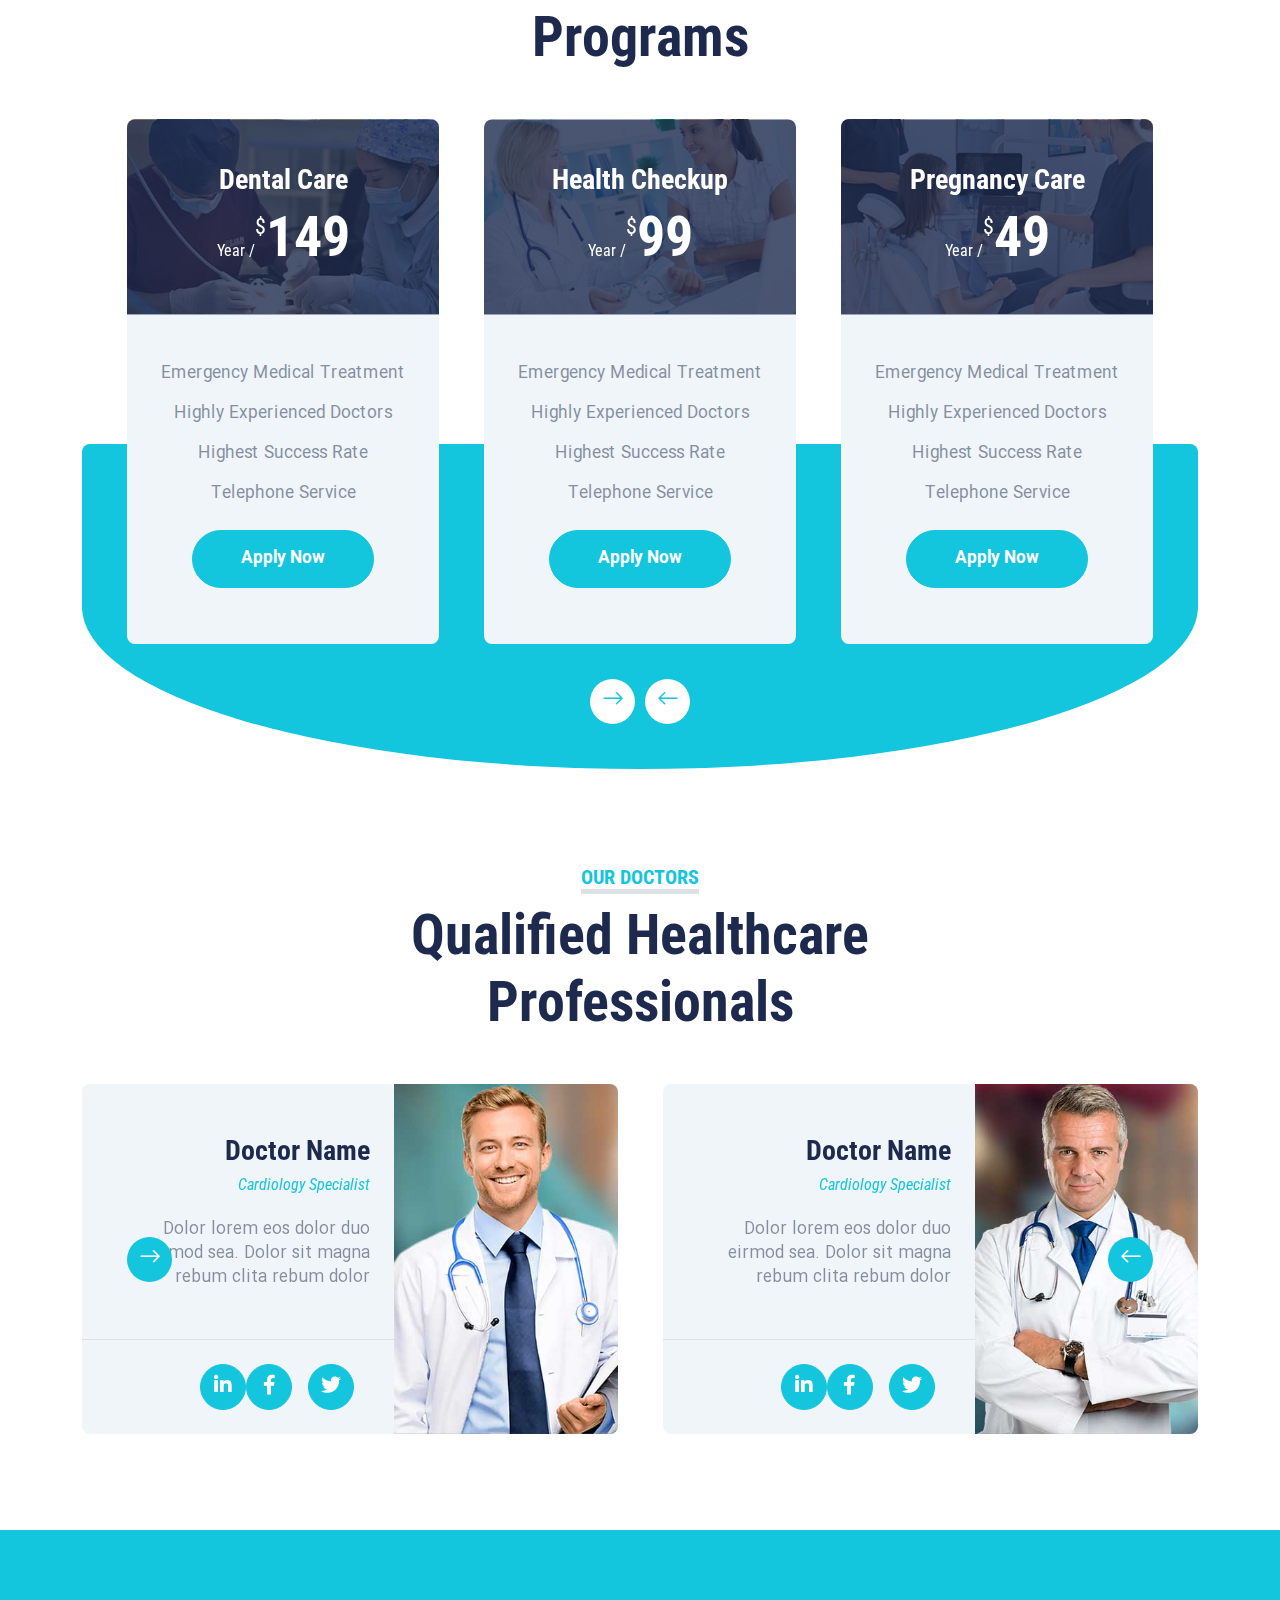
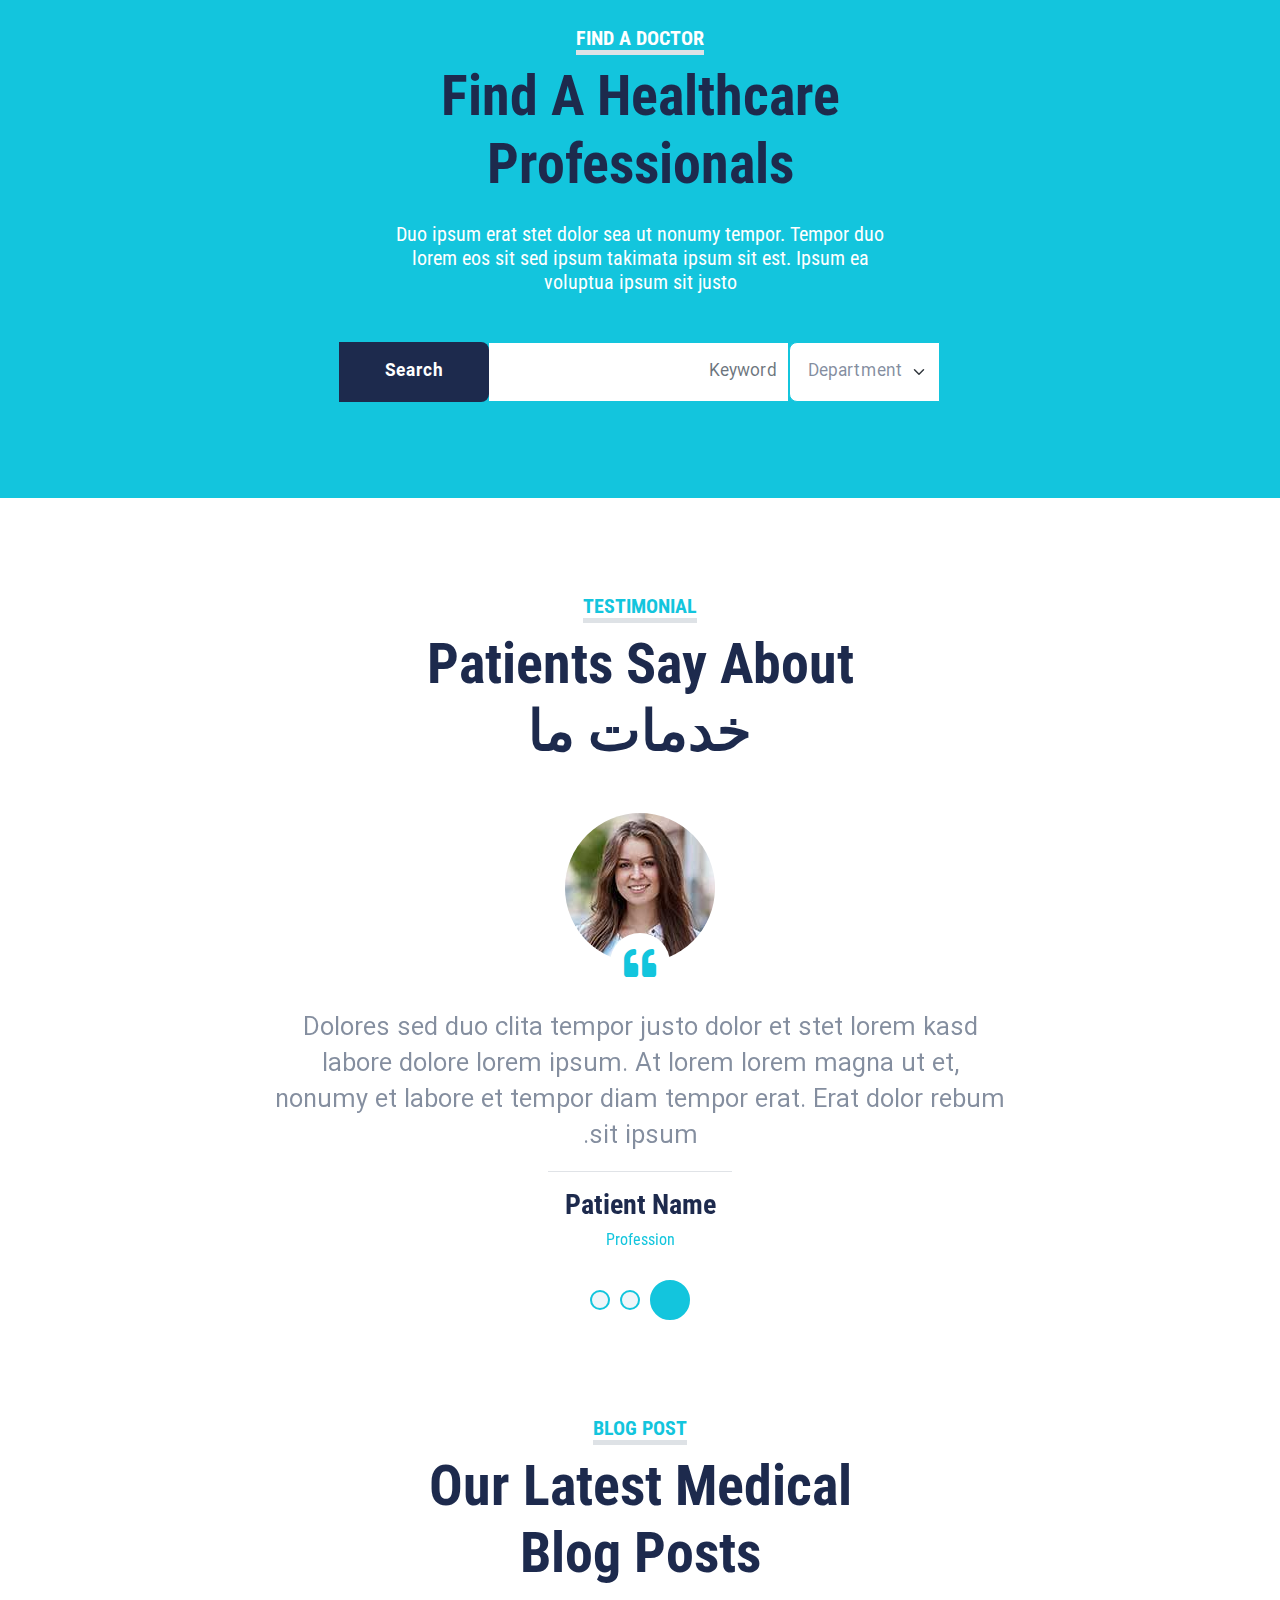
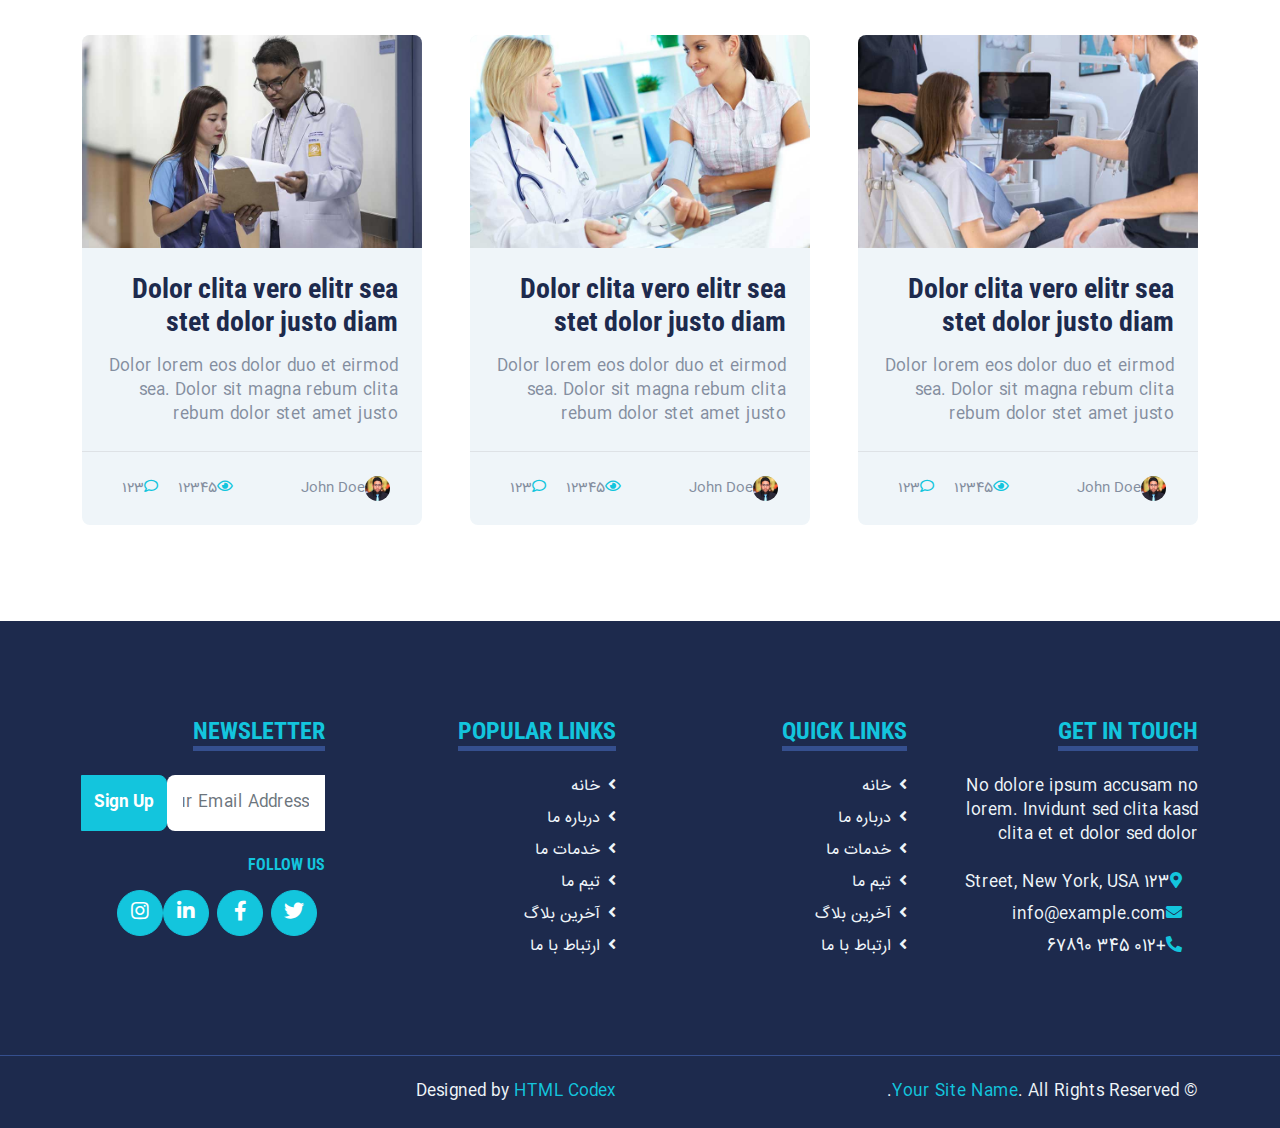
==== commit 60c699b3: "تنظیم فونت و تغییرات ui" ====
--- a/index.html
+++ b/index.html
@@ -23,6 +23,9 @@
     <link href="lib/owlcarousel/assets/owl.carousel.min.css" rel="stylesheet">
     <link href="lib/tempusdominus/css/tempusdominus-bootstrap-4.min.css" rel="stylesheet" />
 
+    <!-- Customized Fonts Stylesheet -->
+    <link href="css/font.css" rel="stylesheet">
+
     <!-- Customized Bootstrap Stylesheet -->
     <link href="css/bootstrap.min.css" rel="stylesheet">
 
@@ -30,12 +33,12 @@
     <link href="css/style.css" rel="stylesheet">
 </head>
 
-<body>
+<body dir="rtl">
     <!-- Topbar Start -->
-    <div class="container-fluid py-2 border-bottom d-none d-lg-block">
+    <!-- <div class="container-fluid py-2 border-bottom d-none d-lg-block">
         <div class="container">
             <div class="row">
-                <div class="col-md-6 text-center text-lg-start mb-2 mb-lg-0">
+                <div class="col-md-6 text-center text-lg-end mb-2 mb-lg-0">
                     <div class="d-inline-flex align-items-center">
                         <a class="text-decoration-none text-body pe-3" href=""><i class="bi bi-telephone me-2"></i>+012 345 6789</a>
                         <span class="text-body">|</span>
@@ -63,7 +66,7 @@
                 </div>
             </div>
         </div>
-    </div>
+    </div> -->
     <!-- Topbar End -->
 
 
@@ -71,32 +74,33 @@
     <div class="container-fluid sticky-top bg-white shadow-sm">
         <div class="container">
             <nav class="navbar navbar-expand-lg bg-white navbar-light py-3 py-lg-0">
-                <a href="index.html" class="navbar-brand">
-                    <h1 class="m-0 text-uppercase text-primary"><i class="fa fa-clinic-medical me-2"></i>Medinova</h1>
-                </a>
+                
                 <button class="navbar-toggler" type="button" data-bs-toggle="collapse" data-bs-target="#navbarCollapse">
                     <span class="navbar-toggler-icon"></span>
                 </button>
                 <div class="collapse navbar-collapse" id="navbarCollapse">
                     <div class="navbar-nav ms-auto py-0">
-                        <a href="index.html" class="nav-item nav-link active">Home</a>
-                        <a href="about.html" class="nav-item nav-link">About</a>
-                        <a href="service.html" class="nav-item nav-link">Service</a>
-                        <a href="price.html" class="nav-item nav-link">Pricing</a>
+                        <a href="index.html" class="nav-item nav-link active">خانه</a>
+                        <a href="about.html" class="nav-item nav-link">درباره ما</a>
+                        <a href="service.html" class="nav-item nav-link">خدمات ما</a>
+                        <a href="price.html" class="nav-item nav-link">هزینه ها</a>
                         <div class="nav-item dropdown">
-                            <a href="#" class="nav-link dropdown-toggle" data-bs-toggle="dropdown">Pages</a>
+                            <a href="#" class="nav-link dropdown-toggle" data-bs-toggle="dropdown">صفحات</a>
                             <div class="dropdown-menu m-0">
-                                <a href="blog.html" class="dropdown-item">Blog Grid</a>
-                                <a href="detail.html" class="dropdown-item">Blog Detail</a>
-                                <a href="team.html" class="dropdown-item">The Team</a>
-                                <a href="testimonial.html" class="dropdown-item">Testimonial</a>
-                                <a href="appointment.html" class="dropdown-item">Appointment</a>
-                                <a href="search.html" class="dropdown-item">Search</a>
-                            </div>
-                        </div>
-                        <a href="contact.html" class="nav-item nav-link">Contact</a>
-                    </div>
-                </div>
+                                <a href="blog.html" class="dropdown-item">بلاگ</a>
+                                <a href="detail.html" class="dropdown-item">توضیحات بلاگ</a>
+                                <a href="team.html" class="dropdown-item">تیم ما</a>
+                                <a href="testimonial.html" class="dropdown-item">گواهینامه</a>
+                                <a href="appointment.html" class="dropdown-item">وقت ملاقات</a>
+                                <a href="search.html" class="dropdown-item">جستجو</a>
+                            </div>
+                        </div>
+                        <a href="contact.html" class="nav-item nav-link">ارتباط با ما</a>
+                    </div>
+                </div>
+                <a href="index.html" class="navbar-brand">
+                    <h1 class="m-0 text-uppercase text-primary"><i class="fa fa-clinic-medical me-2"></i> احبا</h1>
+                </a>
             </nav>
         </div>
     </div>
@@ -107,7 +111,7 @@
     <div class="container-fluid bg-primary py-5 mb-5 hero-header">
         <div class="container py-5">
             <div class="row justify-content-start">
-                <div class="col-lg-8 text-center text-lg-start">
+                <div class="col-lg-8 text-center text-lg-end">
                     <h5 class="d-inline-block text-primary text-uppercase border-bottom border-5" style="border-color: rgba(256, 256, 256, .3) !important;">Welcome To Medinova</h5>
                     <h1 class="display-1 text-white mb-md-4">Best Healthcare Solution In Your City</h1>
                     <div class="pt-2">
@@ -125,14 +129,9 @@
     <div class="container-fluid py-5">
         <div class="container">
             <div class="row gx-5">
-                <div class="col-lg-5 mb-5 mb-lg-0" style="min-height: 500px;">
-                    <div class="position-relative h-100">
-                        <img class="position-absolute w-100 h-100 rounded" src="img/about.jpg" style="object-fit: cover;">
-                    </div>
-                </div>
                 <div class="col-lg-7">
                     <div class="mb-4">
-                        <h5 class="d-inline-block text-primary text-uppercase border-bottom border-5">About Us</h5>
+                        <h5 class="d-inline-block text-primary text-uppercase border-bottom border-5">درباره ما</h5>
                         <h1 class="display-4">Best Medical Care For Yourself and Your Family</h1>
                     </div>
                     <p>Tempor erat elitr at rebum at at clita aliquyam consetetur. Diam dolor diam ipsum et, tempor voluptua sit consetetur sit. Aliquyam diam amet diam et eos sadipscing labore. Clita erat ipsum et lorem et sit, sed stet no labore lorem sit. Sanctus clita duo justo et tempor consetetur takimata eirmod, dolores takimata consetetur invidunt magna dolores aliquyam dolores dolore. Amet erat amet et magna</p>
@@ -161,6 +160,11 @@
                                 <h6 class="mb-0">Free<small class="d-block text-primary">Ambulance</small></h6>
                             </div>
                         </div>
+                    </div>
+                </div>
+                <div class="col-lg-5 mb-5 mb-lg-0" style="min-height: 500px;">
+                    <div class="position-relative h-100">
+                        <img class="position-absolute w-100 h-100 rounded" src="img/about.jpg" style="object-fit: cover;">
                     </div>
                 </div>
             </div>
@@ -509,7 +513,7 @@
         <div class="container">
             <div class="text-center mx-auto mb-5" style="max-width: 500px;">
                 <h5 class="d-inline-block text-primary text-uppercase border-bottom border-5">Testimonial</h5>
-                <h1 class="display-4">Patients Say About Our Services</h1>
+                <h1 class="display-4">Patients Say About خدمات ما</h1>
             </div>
             <div class="row justify-content-center">
                 <div class="col-lg-8">
@@ -646,23 +650,23 @@
                 <div class="col-lg-3 col-md-6">
                     <h4 class="d-inline-block text-primary text-uppercase border-bottom border-5 border-secondary mb-4">Quick Links</h4>
                     <div class="d-flex flex-column justify-content-start">
-                        <a class="text-light mb-2" href="#"><i class="fa fa-angle-right me-2"></i>Home</a>
-                        <a class="text-light mb-2" href="#"><i class="fa fa-angle-right me-2"></i>About Us</a>
-                        <a class="text-light mb-2" href="#"><i class="fa fa-angle-right me-2"></i>Our Services</a>
-                        <a class="text-light mb-2" href="#"><i class="fa fa-angle-right me-2"></i>Meet The Team</a>
-                        <a class="text-light mb-2" href="#"><i class="fa fa-angle-right me-2"></i>Latest Blog</a>
-                        <a class="text-light" href="#"><i class="fa fa-angle-right me-2"></i>Contact Us</a>
+                        <a class="text-light mb-2" href="#"><i class="fa fa-angle-left ms-2"></i>خانه</a>
+                        <a class="text-light mb-2" href="#"><i class="fa fa-angle-left ms-2"></i>درباره ما</a>
+                        <a class="text-light mb-2" href="#"><i class="fa fa-angle-left ms-2"></i>خدمات ما</a>
+                        <a class="text-light mb-2" href="#"><i class="fa fa-angle-left ms-2"></i>تیم ما</a>
+                        <a class="text-light mb-2" href="#"><i class="fa fa-angle-left ms-2"></i>آخرین بلاگ</a>
+                        <a class="text-light" href="#"><i class="fa fa-angle-left ms-2"></i>ارتباط با ما</a>
                     </div>
                 </div>
                 <div class="col-lg-3 col-md-6">
                     <h4 class="d-inline-block text-primary text-uppercase border-bottom border-5 border-secondary mb-4">Popular Links</h4>
                     <div class="d-flex flex-column justify-content-start">
-                        <a class="text-light mb-2" href="#"><i class="fa fa-angle-right me-2"></i>Home</a>
-                        <a class="text-light mb-2" href="#"><i class="fa fa-angle-right me-2"></i>About Us</a>
-                        <a class="text-light mb-2" href="#"><i class="fa fa-angle-right me-2"></i>Our Services</a>
-                        <a class="text-light mb-2" href="#"><i class="fa fa-angle-right me-2"></i>Meet The Team</a>
-                        <a class="text-light mb-2" href="#"><i class="fa fa-angle-right me-2"></i>Latest Blog</a>
-                        <a class="text-light" href="#"><i class="fa fa-angle-right me-2"></i>Contact Us</a>
+                        <a class="text-light mb-2" href="#"><i class="fa fa-angle-left ms-2"></i>خانه</a>
+                        <a class="text-light mb-2" href="#"><i class="fa fa-angle-left ms-2"></i>درباره ما</a>
+                        <a class="text-light mb-2" href="#"><i class="fa fa-angle-left ms-2"></i>خدمات ما</a>
+                        <a class="text-light mb-2" href="#"><i class="fa fa-angle-left ms-2"></i>تیم ما</a>
+                        <a class="text-light mb-2" href="#"><i class="fa fa-angle-left ms-2"></i>آخرین بلاگ</a>
+                        <a class="text-light" href="#"><i class="fa fa-angle-left ms-2"></i>ارتباط با ما</a>
                     </div>
                 </div>
                 <div class="col-lg-3 col-md-6">
@@ -687,7 +691,7 @@
     <div class="container-fluid bg-dark text-light border-top border-secondary py-4">
         <div class="container">
             <div class="row g-5">
-                <div class="col-md-6 text-center text-md-start">
+                <div class="col-md-6 text-center text-md-end">
                     <p class="mb-md-0">&copy; <a class="text-primary" href="#">Your Site Name</a>. All Rights Reserved.</p>
                 </div>
                 <div class="col-md-6 text-center text-md-end">
--- a/css/font.css
+++ b/css/font.css
@@ -0,0 +1,57 @@
+@font-face {
+  font-family: "IRANSans";
+  font-style: normal;
+  font-weight: bold;
+  src: url('../fonts/iransans/eot/IRANSansWeb_Bold.eot');
+  src: url('../fonts/iransans/eot/IRANSansWeb_Bold.eot?#iefix') format('embedded-opentype'),  /* IE6-8 */
+     url('../fonts/iransans/woff2/IRANSansWeb_Bold.woff2') format('woff2'),  /* FF39+,Chrome36+, Opera24+*/
+     url('../fonts/iransans/woff/IRANSansWeb_Bold.woff') format('woff'),  /* FF3.6+, IE9, Chrome6+, Saf5.1+*/
+     url('../fonts/iransans/ttf/IRANSansWeb_Bold.ttf') format('truetype');
+}
+@font-face {
+  font-family: "IRANSans";
+  font-style: normal;
+  font-weight: 500;
+  src: url('../fonts/iransans/eot/IRANSansWeb_Medium.eot');
+  src: url('../fonts/iransans/eot/IRANSansWeb_Medium.eot?#iefix') format('embedded-opentype'),  /* IE6-8 */
+     url('../fonts/iransans/woff2/IRANSansWeb_Medium.woff2') format('woff2'),  /* FF39+,Chrome36+, Opera24+*/
+     url('../fonts/iransans/woff/IRANSansWeb_Medium.woff') format('woff'),  /* FF3.6+, IE9, Chrome6+, Saf5.1+*/
+     url('../fonts/iransans/ttf/IRANSansWeb_Medium.ttf') format('truetype');
+}
+@font-face {
+  font-family: "IRANSans";
+  font-style: normal;
+  font-weight: 300;
+  src: url('../fonts/iransans/eot/IRANSansWeb_Light.eot');
+  src: url('../fonts/iransans/eot/IRANSansWeb_Light.eot?#iefix') format('embedded-opentype'),  /* IE6-8 */
+     url('../fonts/iransans/woff2/IRANSansWeb_Light.woff2') format('woff2'),  /* FF39+,Chrome36+, Opera24+*/
+     url('../fonts/iransans/woff/IRANSansWeb_Light.woff') format('woff'),  /* FF3.6+, IE9, Chrome6+, Saf5.1+*/
+     url('../fonts/iransans/ttf/IRANSansWeb_Light.ttf') format('truetype');
+}
+@font-face {
+  font-family: "IRANSans";
+  font-style: normal;
+  font-weight: 200;
+  src: url('../fonts/iransans/eot/IRANSansWeb_UltraLight.eot');
+  src: url('../fonts/iransans/eot/IRANSansWeb_UltraLight.eot?#iefix') format('embedded-opentype'),  /* IE6-8 */
+     url('../fonts/iransans/woff2/IRANSansWeb_UltraLight.woff2') format('woff2'),  /* FF39+,Chrome36+, Opera24+*/
+     url('../fonts/iransans/woff/IRANSansWeb_UltraLight.woff') format('woff'),  /* FF3.6+, IE9, Chrome6+, Saf5.1+*/
+     url('../fonts/iransans/ttf/IRANSansWeb_UltraLight.ttf') format('truetype');
+}
+@font-face {
+  font-family: "IRANSans";
+  font-style: normal;
+  font-weight: normal;
+  src: url('../fonts/iransans/eot/IRANSansWeb.eot');
+  src: url('../fonts/iransans/eot/IRANSansWeb.eot?#iefix') format('embedded-opentype'),  /* IE6-8 */
+     url('../fonts/iransans/woff2/IRANSansWeb.woff2') format('woff2'),  /* FF39+,Chrome36+, Opera24+*/
+     url('../fonts/iransans/woff/IRANSansWeb.woff') format('woff'),  /* FF3.6+, IE9, Chrome6+, Saf5.1+*/
+     url('../fonts/iransans/ttf/IRANSansWeb.ttf') format('truetype');
+}
+
+body{
+  font-family: "IRANSans" !important;
+}
+.navbar-light .navbar-nav .nav-link{
+  font-family: "IRANSans" !important;
+}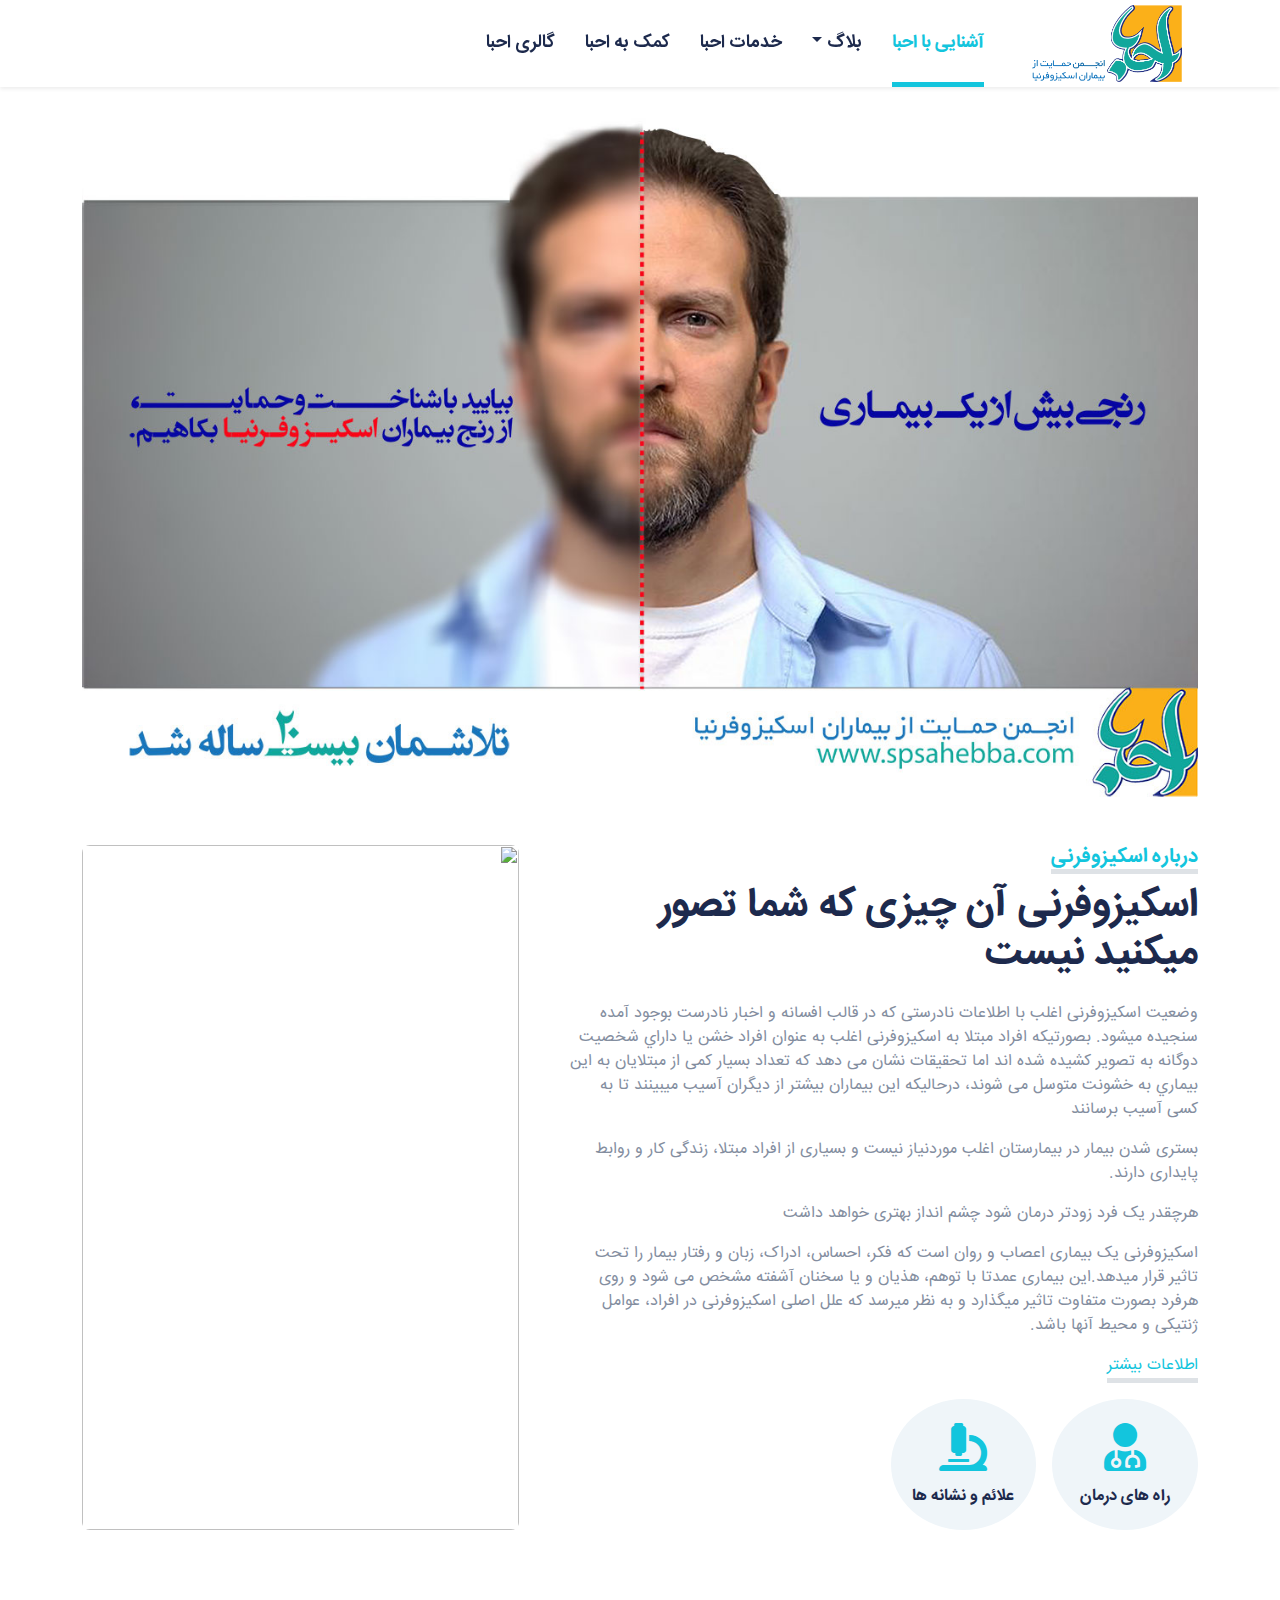
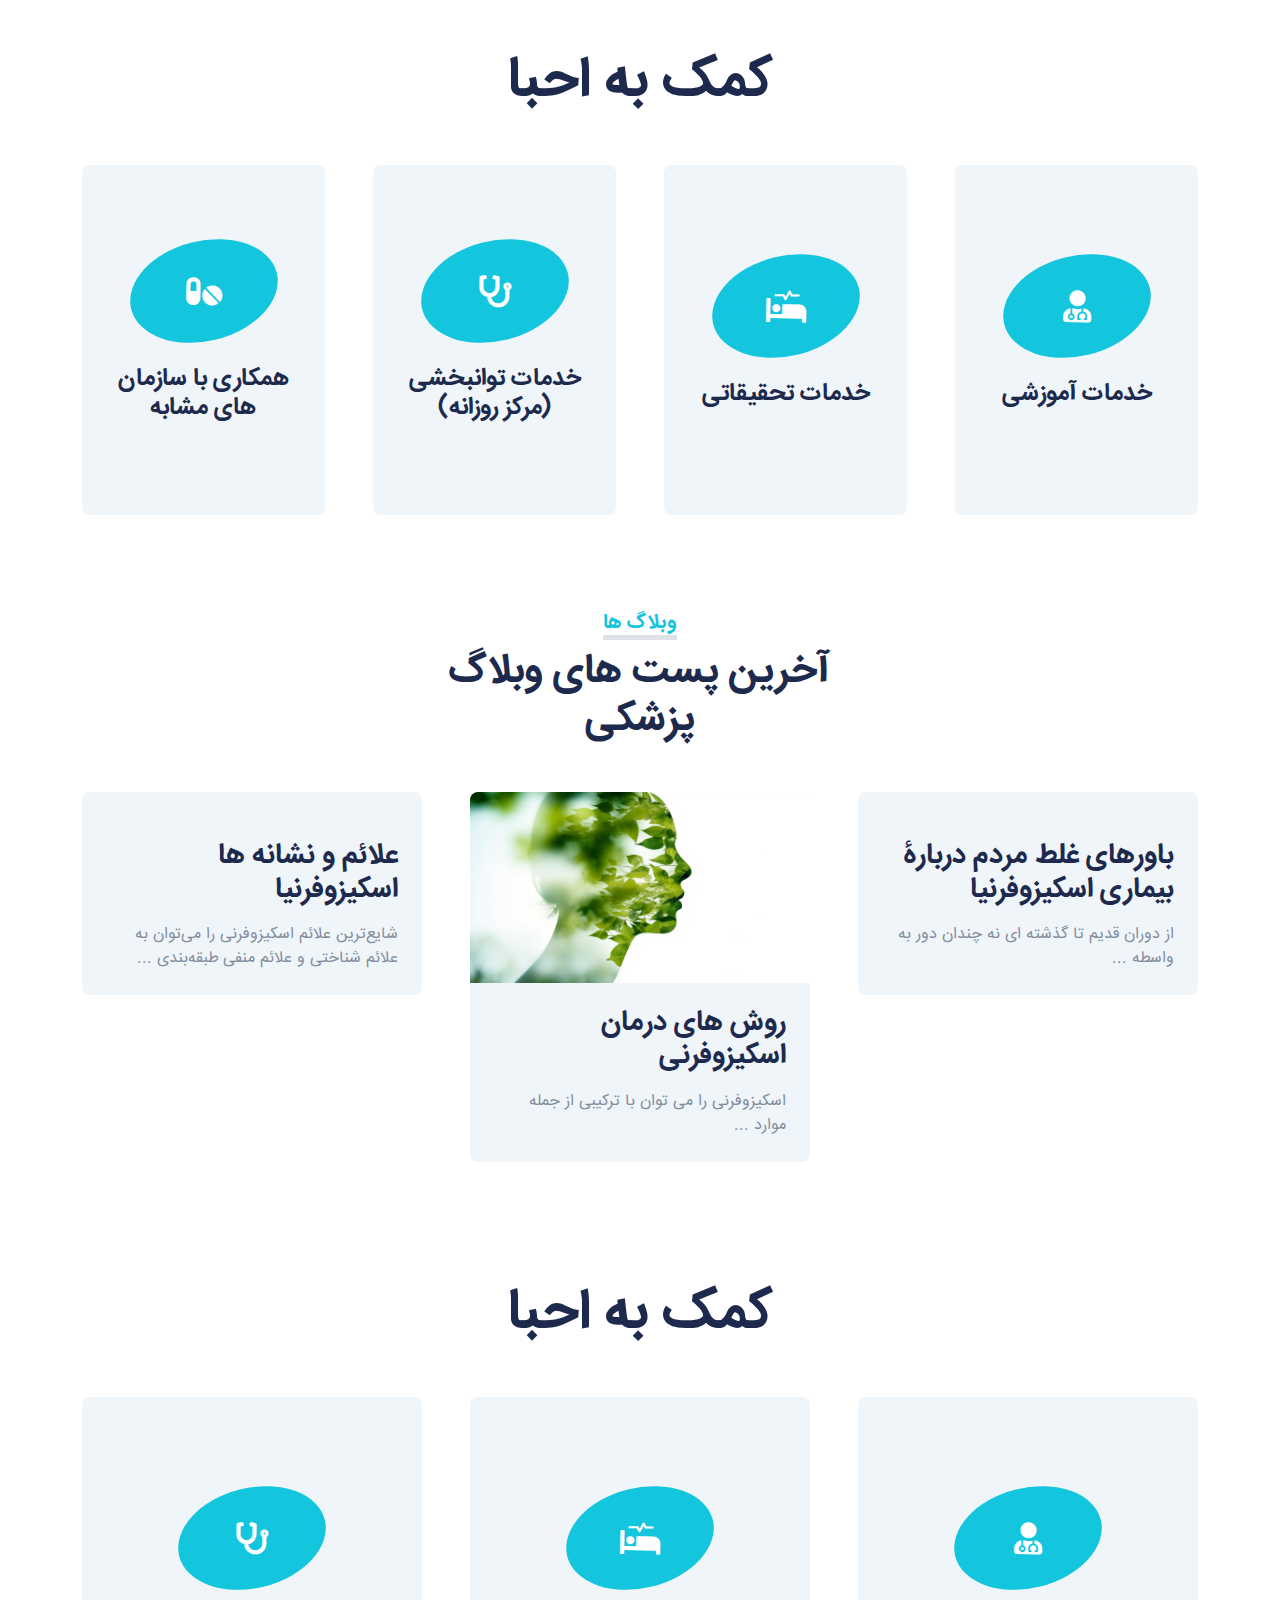
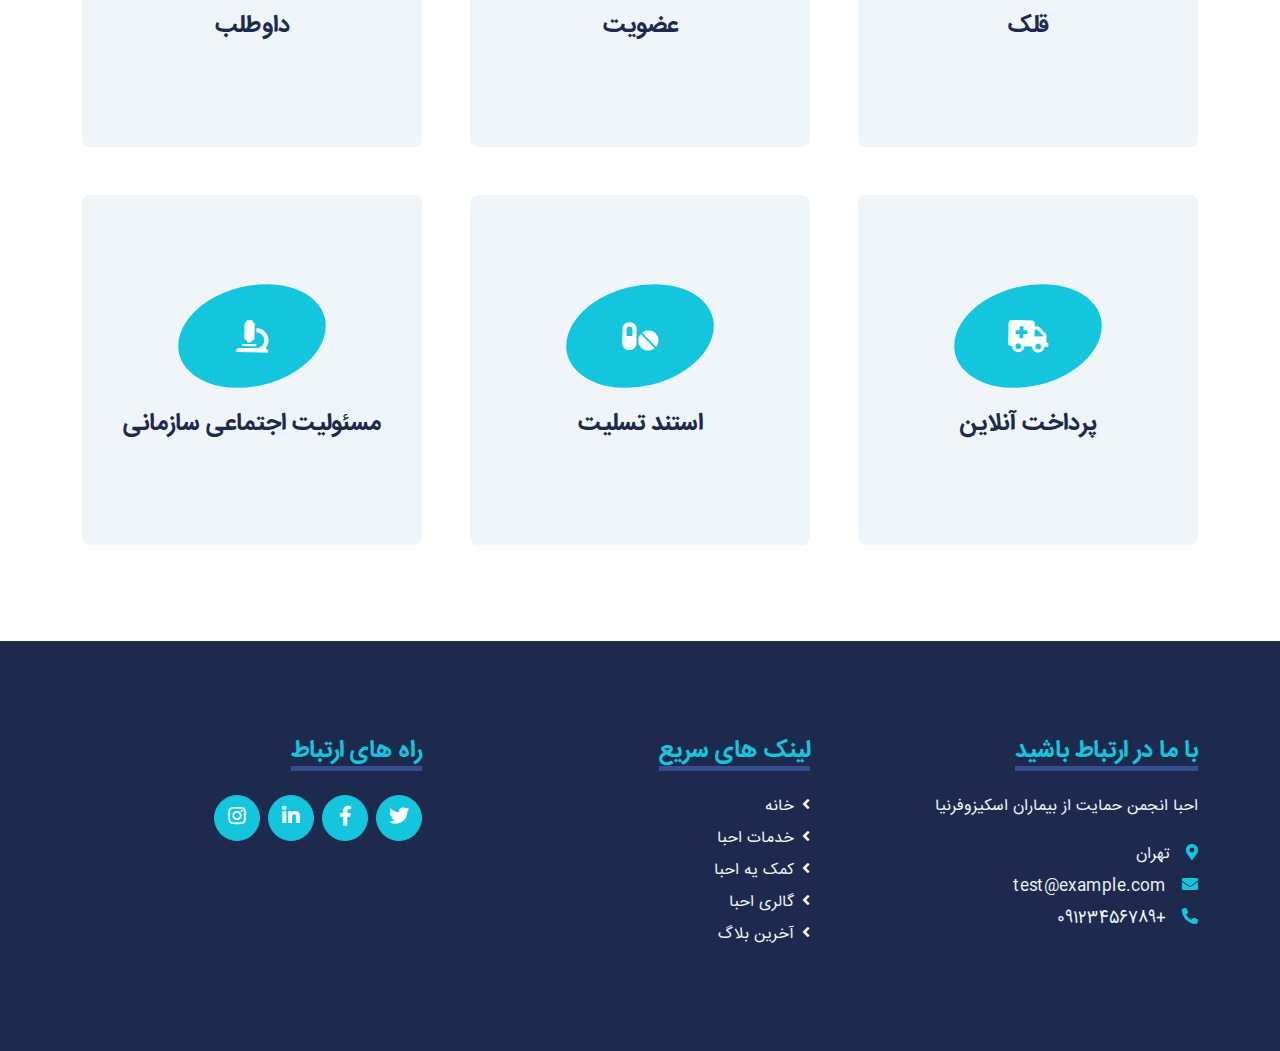
==== commit ea58a3fa: "فارسی سازی و تنظیم اطلاعات فارسی" ====
--- a/index.html
+++ b/index.html
@@ -3,7 +3,7 @@
 
 <head>
     <meta charset="utf-8">
-    <title>MEDINOVA - Hospital Website Template</title>
+    <title>احبا</title>
     <meta content="width=device-width, initial-scale=1.0" name="viewport">
     <meta content="Free HTML Templates" name="keywords">
     <meta content="Free HTML Templates" name="description">
@@ -13,7 +13,9 @@
 
     <!-- Google Web Fonts -->
     <link rel="preconnect" href="https://fonts.gstatic.com">
-    <link href="https://fonts.googleapis.com/css2?family=Roboto+Condensed:wght@400;700&family=Roboto:wght@400;700&display=swap" rel="stylesheet">  
+    <link
+        href="https://fonts.googleapis.com/css2?family=Roboto+Condensed:wght@400;700&family=Roboto:wght@400;700&display=swap"
+        rel="stylesheet">
 
     <!-- Icon Font Stylesheet -->
     <link href="https://cdnjs.cloudflare.com/ajax/libs/font-awesome/5.15.0/css/all.min.css" rel="stylesheet">
@@ -23,14 +25,14 @@
     <link href="lib/owlcarousel/assets/owl.carousel.min.css" rel="stylesheet">
     <link href="lib/tempusdominus/css/tempusdominus-bootstrap-4.min.css" rel="stylesheet" />
 
+    <!-- Customized Bootstrap Stylesheet -->
+    <link href="css/bootstrap.min.css" rel="stylesheet">
+
+    <!-- Template Stylesheet -->
+    <link href="css/style.css" rel="stylesheet">
+
     <!-- Customized Fonts Stylesheet -->
     <link href="css/font.css" rel="stylesheet">
-
-    <!-- Customized Bootstrap Stylesheet -->
-    <link href="css/bootstrap.min.css" rel="stylesheet">
-
-    <!-- Template Stylesheet -->
-    <link href="css/style.css" rel="stylesheet">
 </head>
 
 <body dir="rtl">
@@ -74,17 +76,33 @@
     <div class="container-fluid sticky-top bg-white shadow-sm">
         <div class="container">
             <nav class="navbar navbar-expand-lg bg-white navbar-light py-3 py-lg-0">
-                
+
                 <button class="navbar-toggler" type="button" data-bs-toggle="collapse" data-bs-target="#navbarCollapse">
                     <span class="navbar-toggler-icon"></span>
                 </button>
+                <a href="index.html" class="navbar-brand">
+                    <!-- <h1 class="m-0 text-uppercase text-primary"><i class="fa fa-clinic-medical me-2"></i> احبا</h1> -->
+                    <img style="width: 150px;" src="img/logo.png" alt="logo">
+                </a>
                 <div class="collapse navbar-collapse" id="navbarCollapse">
-                    <div class="navbar-nav ms-auto py-0">
-                        <a href="index.html" class="nav-item nav-link active">خانه</a>
-                        <a href="about.html" class="nav-item nav-link">درباره ما</a>
-                        <a href="service.html" class="nav-item nav-link">خدمات ما</a>
-                        <a href="price.html" class="nav-item nav-link">هزینه ها</a>
+                    <div class="navbar-nav ms-auto py-0 pe-5">
+                        <a href="index.html" class="nav-item nav-link active">آشنایی با احبا</a>
                         <div class="nav-item dropdown">
+                            <a href="#" class="nav-link dropdown-toggle" data-bs-toggle="dropdown">بلاگ</a>
+                            <div class="dropdown-menu m-0">
+                                <a class="dropdown-item" href="schizophrenia.html">باورهای غلط مردم دربارۀ بیماری
+                                    اسکیزوفرنیا</a>
+                                <a class="dropdown-item" href="SchizophreniaTreatment.html">روش های درمان
+                                    اسکیزوفرنی</a>
+                                <a class="dropdown-item" href="SchizophreniaSymptoms.html">علائم و نشانه ها
+                                    اسکیزوفرنیا</a>
+                            </div>
+                        </div>
+                        <!-- <a href="about.html" class="nav-item nav-link">درباره ما</a> -->
+                        <a href="service.html" class="nav-item nav-link">خدمات احبا</a>
+                        <a href="price.html" class="nav-item nav-link">کمک به احبا</a>
+                        <a href="price.html" class="nav-item nav-link">گالری احبا</a>
+                        <!-- <div class="nav-item dropdown">
                             <a href="#" class="nav-link dropdown-toggle" data-bs-toggle="dropdown">صفحات</a>
                             <div class="dropdown-menu m-0">
                                 <a href="blog.html" class="dropdown-item">بلاگ</a>
@@ -94,13 +112,10 @@
                                 <a href="appointment.html" class="dropdown-item">وقت ملاقات</a>
                                 <a href="search.html" class="dropdown-item">جستجو</a>
                             </div>
-                        </div>
-                        <a href="contact.html" class="nav-item nav-link">ارتباط با ما</a>
-                    </div>
-                </div>
-                <a href="index.html" class="navbar-brand">
-                    <h1 class="m-0 text-uppercase text-primary"><i class="fa fa-clinic-medical me-2"></i> احبا</h1>
-                </a>
+                        </div> -->
+                        <!-- <a href="contact.html" class="nav-item nav-link">ارتباط با ما</a> -->
+                    </div>
+                </div>
             </nav>
         </div>
     </div>
@@ -108,22 +123,12 @@
 
 
     <!-- Hero Start -->
-    <div class="container-fluid bg-primary py-5 mb-5 hero-header">
-        <div class="container py-5">
-            <div class="row justify-content-start">
-                <div class="col-lg-8 text-center text-lg-end">
-                    <h5 class="d-inline-block text-primary text-uppercase border-bottom border-5" style="border-color: rgba(256, 256, 256, .3) !important;">Welcome To Medinova</h5>
-                    <h1 class="display-1 text-white mb-md-4">Best Healthcare Solution In Your City</h1>
-                    <div class="pt-2">
-                        <a href="" class="btn btn-light rounded-pill py-md-3 px-md-5 mx-2">Find Doctor</a>
-                        <a href="" class="btn btn-outline-light rounded-pill py-md-3 px-md-5 mx-2">Appointment</a>
-                    </div>
-                </div>
-            </div>
-        </div>
-    </div>
+    <!-- <div class="container bg-primary py-5 mb-5 hero-header" style="height: 500px;">
+    </div> -->
     <!-- Hero End -->
-
+    <div class="container">
+        <img class="w-100" src="img/billboard.jpg" alt="">
+    </div>
 
     <!-- About Start -->
     <div class="container-fluid py-5">
@@ -131,124 +136,122 @@
             <div class="row gx-5">
                 <div class="col-lg-7">
                     <div class="mb-4">
-                        <h5 class="d-inline-block text-primary text-uppercase border-bottom border-5">درباره ما</h5>
-                        <h1 class="display-4">Best Medical Care For Yourself and Your Family</h1>
-                    </div>
-                    <p>Tempor erat elitr at rebum at at clita aliquyam consetetur. Diam dolor diam ipsum et, tempor voluptua sit consetetur sit. Aliquyam diam amet diam et eos sadipscing labore. Clita erat ipsum et lorem et sit, sed stet no labore lorem sit. Sanctus clita duo justo et tempor consetetur takimata eirmod, dolores takimata consetetur invidunt magna dolores aliquyam dolores dolore. Amet erat amet et magna</p>
+                        <h5 class="d-inline-block text-primary text-uppercase border-bottom border-5">درباره اسکیزوفرنی
+                        </h5>
+                        <h1 class="display-6">اسکیزوفرنی آن چیزی که شما تصور میکنید نیست
+                        </h1>
+                    </div>
+                    <p>وضعیت اسکیزوفرنی اغلب با اطلاعات نادرستی که در قالب افسانه و اخبار نادرست بوجود آمده سنجیده
+                        میشود. بصورتیکه افراد مبتلا به اسکیزوفرنی اغلب به عنوان افراد خشن یا داراي شخصیت دوگانه به تصویر
+                        کشیده شده اند اما تحقیقات نشان می دهد که تعداد بسیار کمی از مبتلایان به این بیماري به خشونت
+                        متوسل می شوند، درحالیکه این بیماران بیشتر از دیگران آسیب میبینند تا به کسی آسیب برسانند</p>
+                    <p>بستری شدن بیمار در بیمارستان اغلب موردنیاز نیست و بسیاری از افراد مبتلا، زندگی کار و روابط
+                        پایداری دارند.</p>
+                    <p>هرچقدر یک فرد زودتر درمان شود چشم انداز بهتری خواهد داشت</p>
+                    <p>اسکیزوفرنی یک بیماری اعصاب و روان است که فکر، احساس، ادراک، زبان و رفتار بیمار را تحت تاثیر قرار
+                        میدهد.این بیماری عمدتا با توهم، هذیان و یا سخنان آشفته مشخص می شود و روی هرفرد بصورت متفاوت
+                        تاثیر میگذارد و به نظر میرسد که علل اصلی اسکیزوفرنی در افراد، عوامل ژنتیکی و محیط آنها باشد.</p>
+                    <a href="#" class="d-inline-block text-primary text-uppercase border-bottom border-5">اطلاعات
+                        بیشتر</a>
                     <div class="row g-3 pt-3">
                         <div class="col-sm-3 col-6">
-                            <div class="bg-light text-center rounded-circle py-4">
-                                <i class="fa fa-3x fa-user-md text-primary mb-3"></i>
-                                <h6 class="mb-0">Qualified<small class="d-block text-primary">Doctors</small></h6>
-                            </div>
-                        </div>
-                        <div class="col-sm-3 col-6">
+                            <a href="SchizophreniaTreatment.html">
+                                <div class="bg-light text-center rounded-circle py-4">
+                                    <i class="fa fa-3x fa-user-md text-primary mb-3"></i>
+                                    <h6 class="mb-0">راه های درمان<small class="d-block text-primary"></small></h6>
+                                </div>
+                            </a>
+                        </div>
+                        <!-- <div class="col-sm-3 col-6">
                             <div class="bg-light text-center rounded-circle py-4">
                                 <i class="fa fa-3x fa-procedures text-primary mb-3"></i>
-                                <h6 class="mb-0">Emergency<small class="d-block text-primary">Services</small></h6>
+                                <h6 class="mb-0"><small class="d-block text-primary">Services</small></h6>
                             </div>
-                        </div>
+                        </div> -->
                         <div class="col-sm-3 col-6">
+                            
+                            <a href="SchizophreniaSymptoms.html">
                             <div class="bg-light text-center rounded-circle py-4">
                                 <i class="fa fa-3x fa-microscope text-primary mb-3"></i>
-                                <h6 class="mb-0">Accurate<small class="d-block text-primary">Testing</small></h6>
+                                <h6 class="mb-0">علائم و نشانه ها<small class="d-block text-primary"></small></h6>
                             </div>
-                        </div>
-                        <div class="col-sm-3 col-6">
+                            </a>
+                        </div>
+                        <!-- <div class="col-sm-3 col-6">
                             <div class="bg-light text-center rounded-circle py-4">
                                 <i class="fa fa-3x fa-ambulance text-primary mb-3"></i>
                                 <h6 class="mb-0">Free<small class="d-block text-primary">Ambulance</small></h6>
                             </div>
-                        </div>
+                        </div> -->
                     </div>
                 </div>
                 <div class="col-lg-5 mb-5 mb-lg-0" style="min-height: 500px;">
                     <div class="position-relative h-100">
-                        <img class="position-absolute w-100 h-100 rounded" src="img/about.jpg" style="object-fit: cover;">
+                        <img class="position-absolute w-100 h-100 rounded" src="img/patient.jpg"
+                            style="object-fit: cover;">
                     </div>
                 </div>
             </div>
         </div>
     </div>
     <!-- About End -->
-    
+
 
     <!-- Services Start -->
     <div class="container-fluid py-5">
         <div class="container">
             <div class="text-center mx-auto mb-5" style="max-width: 500px;">
-                <h5 class="d-inline-block text-primary text-uppercase border-bottom border-5">Services</h5>
-                <h1 class="display-4">Excellent Medical Services</h1>
+                <h5 class="d-inline-block text-primary text-uppercase border-bottom border-5"></h5>
+                <h1 class="display-4">کمک به احبا</h1>
             </div>
             <div class="row g-5">
-                <div class="col-lg-4 col-md-6">
-                    <div class="service-item bg-light rounded d-flex flex-column align-items-center justify-content-center text-center">
+                <div class="col-lg-3 col-md-6">
+                    <div
+                        class="service-item bg-light rounded d-flex flex-column align-items-center justify-content-center text-center">
                         <div class="service-icon mb-4">
                             <i class="fa fa-2x fa-user-md text-white"></i>
                         </div>
-                        <h4 class="mb-3">Emergency Care</h4>
-                        <p class="m-0">Kasd dolor no lorem nonumy sit labore tempor at justo rebum rebum stet, justo elitr dolor amet sit</p>
-                        <a class="btn btn-lg btn-primary rounded-pill" href="">
-                            <i class="bi bi-arrow-right"></i>
-                        </a>
-                    </div>
-                </div>
-                <div class="col-lg-4 col-md-6">
-                    <div class="service-item bg-light rounded d-flex flex-column align-items-center justify-content-center text-center">
+                        <h4 class="mb-3">خدمات آموزشی</h4>
+                        <a class="btn btn-lg btn-primary rounded-pill" href="#">
+                            <i class="bi bi-arrow-right"></i>
+                        </a>
+                    </div>
+                </div>
+                <div class="col-lg-3 col-md-6">
+                    <div
+                        class="service-item bg-light rounded d-flex flex-column align-items-center justify-content-center text-center">
                         <div class="service-icon mb-4">
                             <i class="fa fa-2x fa-procedures text-white"></i>
                         </div>
-                        <h4 class="mb-3">Operation & Surgery</h4>
-                        <p class="m-0">Kasd dolor no lorem nonumy sit labore tempor at justo rebum rebum stet, justo elitr dolor amet sit</p>
-                        <a class="btn btn-lg btn-primary rounded-pill" href="">
-                            <i class="bi bi-arrow-right"></i>
-                        </a>
-                    </div>
-                </div>
-                <div class="col-lg-4 col-md-6">
-                    <div class="service-item bg-light rounded d-flex flex-column align-items-center justify-content-center text-center">
+                        <h4 class="mb-3">خدمات تحقیقاتی</h4>
+                        <!-- <p class="m-0">Kasd dolor no lorem nonumy sit labore tempor at justo rebum rebum stet, justo elitr dolor amet sit</p> -->
+                        <a class="btn btn-lg btn-primary rounded-pill" href="#">
+                            <i class="bi bi-arrow-right"></i>
+                        </a>
+                    </div>
+                </div>
+                <div class="col-lg-3 col-md-6">
+                    <div
+                        class="service-item bg-light rounded d-flex flex-column align-items-center justify-content-center text-center">
                         <div class="service-icon mb-4">
                             <i class="fa fa-2x fa-stethoscope text-white"></i>
                         </div>
-                        <h4 class="mb-3">Outdoor Checkup</h4>
-                        <p class="m-0">Kasd dolor no lorem nonumy sit labore tempor at justo rebum rebum stet, justo elitr dolor amet sit</p>
-                        <a class="btn btn-lg btn-primary rounded-pill" href="">
-                            <i class="bi bi-arrow-right"></i>
-                        </a>
-                    </div>
-                </div>
-                <div class="col-lg-4 col-md-6">
-                    <div class="service-item bg-light rounded d-flex flex-column align-items-center justify-content-center text-center">
-                        <div class="service-icon mb-4">
-                            <i class="fa fa-2x fa-ambulance text-white"></i>
-                        </div>
-                        <h4 class="mb-3">Ambulance Service</h4>
-                        <p class="m-0">Kasd dolor no lorem nonumy sit labore tempor at justo rebum rebum stet, justo elitr dolor amet sit</p>
-                        <a class="btn btn-lg btn-primary rounded-pill" href="">
-                            <i class="bi bi-arrow-right"></i>
-                        </a>
-                    </div>
-                </div>
-                <div class="col-lg-4 col-md-6">
-                    <div class="service-item bg-light rounded d-flex flex-column align-items-center justify-content-center text-center">
+                        <h4 class="mb-3">خدمات توانبخشی (مرکز روزانه)</h4>
+                        <!-- <p class="m-0">Kasd dolor no lorem nonumy sit labore tempor at justo rebum rebum stet, justo elitr dolor amet sit</p> -->
+                        <a class="btn btn-lg btn-primary rounded-pill" href="#">
+                            <i class="bi bi-arrow-right"></i>
+                        </a>
+                    </div>
+                </div>
+                <div class="col-lg-3 col-md-6">
+                    <div
+                        class="service-item bg-light rounded d-flex flex-column align-items-center justify-content-center text-center">
                         <div class="service-icon mb-4">
                             <i class="fa fa-2x fa-pills text-white"></i>
                         </div>
-                        <h4 class="mb-3">Medicine & Pharmacy</h4>
-                        <p class="m-0">Kasd dolor no lorem nonumy sit labore tempor at justo rebum rebum stet, justo elitr dolor amet sit</p>
-                        <a class="btn btn-lg btn-primary rounded-pill" href="">
-                            <i class="bi bi-arrow-right"></i>
-                        </a>
-                    </div>
-                </div>
-                <div class="col-lg-4 col-md-6">
-                    <div class="service-item bg-light rounded d-flex flex-column align-items-center justify-content-center text-center">
-                        <div class="service-icon mb-4">
-                            <i class="fa fa-2x fa-microscope text-white"></i>
-                        </div>
-                        <h4 class="mb-3">Blood Testing</h4>
-                        <p class="m-0">Kasd dolor no lorem nonumy sit labore tempor at justo rebum rebum stet, justo elitr dolor amet sit</p>
-                        <a class="btn btn-lg btn-primary rounded-pill" href="">
+                        <h4 class="mb-3">همکاری با سازمان های مشابه</h4>
+                        <!-- <p class="m-0">Kasd dolor no lorem nonumy sit labore tempor at justo rebum rebum stet, justo elitr dolor amet sit</p> -->
+                        <a class="btn btn-lg btn-primary rounded-pill" href="#">
                             <i class="bi bi-arrow-right"></i>
                         </a>
                     </div>
@@ -257,449 +260,190 @@
         </div>
     </div>
     <!-- Services End -->
-
-
-    <!-- Appointment Start -->
-    <div class="container-fluid bg-primary my-5 py-5">
-        <div class="container py-5">
-            <div class="row gx-5">
-                <div class="col-lg-6 mb-5 mb-lg-0">
-                    <div class="mb-4">
-                        <h5 class="d-inline-block text-white text-uppercase border-bottom border-5">Appointment</h5>
-                        <h1 class="display-4">Make An Appointment For Your Family</h1>
-                    </div>
-                    <p class="text-white mb-5">Eirmod sed tempor lorem ut dolores. Aliquyam sit sadipscing kasd ipsum. Dolor ea et dolore et at sea ea at dolor, justo ipsum duo rebum sea invidunt voluptua. Eos vero eos vero ea et dolore eirmod et. Dolores diam duo invidunt lorem. Elitr ut dolores magna sit. Sea dolore sanctus sed et. Takimata takimata sanctus sed.</p>
-                    <a class="btn btn-dark rounded-pill py-3 px-5 me-3" href="">Find Doctor</a>
-                    <a class="btn btn-outline-dark rounded-pill py-3 px-5" href="">Read More</a>
-                </div>
-                <div class="col-lg-6">
-                    <div class="bg-white text-center rounded p-5">
-                        <h1 class="mb-4">Book An Appointment</h1>
-                        <form>
-                            <div class="row g-3">
-                                <div class="col-12 col-sm-6">
-                                    <select class="form-select bg-light border-0" style="height: 55px;">
-                                        <option selected>Choose Department</option>
-                                        <option value="1">Department 1</option>
-                                        <option value="2">Department 2</option>
-                                        <option value="3">Department 3</option>
-                                    </select>
-                                </div>
-                                <div class="col-12 col-sm-6">
-                                    <select class="form-select bg-light border-0" style="height: 55px;">
-                                        <option selected>Select Doctor</option>
-                                        <option value="1">Doctor 1</option>
-                                        <option value="2">Doctor 2</option>
-                                        <option value="3">Doctor 3</option>
-                                    </select>
-                                </div>
-                                <div class="col-12 col-sm-6">
-                                    <input type="text" class="form-control bg-light border-0" placeholder="Your Name" style="height: 55px;">
-                                </div>
-                                <div class="col-12 col-sm-6">
-                                    <input type="email" class="form-control bg-light border-0" placeholder="Your Email" style="height: 55px;">
-                                </div>
-                                <div class="col-12 col-sm-6">
-                                    <div class="date" id="date" data-target-input="nearest">
-                                        <input type="text"
-                                            class="form-control bg-light border-0 datetimepicker-input"
-                                            placeholder="Date" data-target="#date" data-toggle="datetimepicker" style="height: 55px;">
-                                    </div>
-                                </div>
-                                <div class="col-12 col-sm-6">
-                                    <div class="time" id="time" data-target-input="nearest">
-                                        <input type="text"
-                                            class="form-control bg-light border-0 datetimepicker-input"
-                                            placeholder="Time" data-target="#time" data-toggle="datetimepicker" style="height: 55px;">
-                                    </div>
-                                </div>
-                                <div class="col-12">
-                                    <button class="btn btn-primary w-100 py-3" type="submit">Make An Appointment</button>
-                                </div>
-                            </div>
-                        </form>
-                    </div>
-                </div>
-            </div>
-        </div>
-    </div>
-    <!-- Appointment End -->
-
-
-    <!-- Pricing Plan Start -->
-    <div class="container-fluid py-5">
-        <div class="container">
-            <div class="text-center mx-auto mb-5" style="max-width: 500px;">
-                <h5 class="d-inline-block text-primary text-uppercase border-bottom border-5">Medical Packages</h5>
-                <h1 class="display-4">Awesome Medical Programs</h1>
-            </div>
-            <div class="owl-carousel price-carousel position-relative" style="padding: 0 45px 45px 45px;">
-                <div class="bg-light rounded text-center">
-                    <div class="position-relative">
-                        <img class="img-fluid rounded-top" src="img/price-1.jpg" alt="">
-                        <div class="position-absolute w-100 h-100 top-50 start-50 translate-middle rounded-top d-flex flex-column align-items-center justify-content-center" style="background: rgba(29, 42, 77, .8);">
-                            <h3 class="text-white">Pregnancy Care</h3>
-                            <h1 class="display-4 text-white mb-0">
-                                <small class="align-top fw-normal" style="font-size: 22px; line-height: 45px;">$</small>49<small class="align-bottom fw-normal" style="font-size: 16px; line-height: 40px;">/ Year</small>
-                            </h1>
-                        </div>
-                    </div>
-                    <div class="text-center py-5">
-                        <p>Emergency Medical Treatment</p>
-                        <p>Highly Experienced Doctors</p>
-                        <p>Highest Success Rate</p>
-                        <p>Telephone Service</p>
-                        <a href="" class="btn btn-primary rounded-pill py-3 px-5 my-2">Apply Now</a>
-                    </div>
-                </div>
-                <div class="bg-light rounded text-center">
-                    <div class="position-relative">
-                        <img class="img-fluid rounded-top" src="img/price-2.jpg" alt="">
-                        <div class="position-absolute w-100 h-100 top-50 start-50 translate-middle rounded-top d-flex flex-column align-items-center justify-content-center" style="background: rgba(29, 42, 77, .8);">
-                            <h3 class="text-white">Health Checkup</h3>
-                            <h1 class="display-4 text-white mb-0">
-                                <small class="align-top fw-normal" style="font-size: 22px; line-height: 45px;">$</small>99<small class="align-bottom fw-normal" style="font-size: 16px; line-height: 40px;">/ Year</small>
-                            </h1>
-                        </div>
-                    </div>
-                    <div class="text-center py-5">
-                        <p>Emergency Medical Treatment</p>
-                        <p>Highly Experienced Doctors</p>
-                        <p>Highest Success Rate</p>
-                        <p>Telephone Service</p>
-                        <a href="" class="btn btn-primary rounded-pill py-3 px-5 my-2">Apply Now</a>
-                    </div>
-                </div>
-                <div class="bg-light rounded text-center">
-                    <div class="position-relative">
-                        <img class="img-fluid rounded-top" src="img/price-3.jpg" alt="">
-                        <div class="position-absolute w-100 h-100 top-50 start-50 translate-middle rounded-top d-flex flex-column align-items-center justify-content-center" style="background: rgba(29, 42, 77, .8);">
-                            <h3 class="text-white">Dental Care</h3>
-                            <h1 class="display-4 text-white mb-0">
-                                <small class="align-top fw-normal" style="font-size: 22px; line-height: 45px;">$</small>149<small class="align-bottom fw-normal" style="font-size: 16px; line-height: 40px;">/ Year</small>
-                            </h1>
-                        </div>
-                    </div>
-                    <div class="text-center py-5">
-                        <p>Emergency Medical Treatment</p>
-                        <p>Highly Experienced Doctors</p>
-                        <p>Highest Success Rate</p>
-                        <p>Telephone Service</p>
-                        <a href="" class="btn btn-primary rounded-pill py-3 px-5 my-2">Apply Now</a>
-                    </div>
-                </div>
-                <div class="bg-light rounded text-center">
-                    <div class="position-relative">
-                        <img class="img-fluid rounded-top" src="img/price-4.jpg" alt="">
-                        <div class="position-absolute w-100 h-100 top-50 start-50 translate-middle rounded-top d-flex flex-column align-items-center justify-content-center" style="background: rgba(29, 42, 77, .8);">
-                            <h3 class="text-white">Operation & Surgery</h3>
-                            <h1 class="display-4 text-white mb-0">
-                                <small class="align-top fw-normal" style="font-size: 22px; line-height: 45px;">$</small>199<small class="align-bottom fw-normal" style="font-size: 16px; line-height: 40px;">/ Year</small>
-                            </h1>
-                        </div>
-                    </div>
-                    <div class="text-center py-5">
-                        <p>Emergency Medical Treatment</p>
-                        <p>Highly Experienced Doctors</p>
-                        <p>Highest Success Rate</p>
-                        <p>Telephone Service</p>
-                        <a href="" class="btn btn-primary rounded-pill py-3 px-5 my-2">Apply Now</a>
-                    </div>
-                </div>
-            </div>
-        </div>
-    </div>
-    <!-- Pricing Plan End -->
-
-
-    <!-- Team Start -->
-    <div class="container-fluid py-5">
-        <div class="container">
-            <div class="text-center mx-auto mb-5" style="max-width: 500px;">
-                <h5 class="d-inline-block text-primary text-uppercase border-bottom border-5">Our Doctors</h5>
-                <h1 class="display-4">Qualified Healthcare Professionals</h1>
-            </div>
-            <div class="owl-carousel team-carousel position-relative">
-                <div class="team-item">
-                    <div class="row g-0 bg-light rounded overflow-hidden">
-                        <div class="col-12 col-sm-5 h-100">
-                            <img class="img-fluid h-100" src="img/team-1.jpg" style="object-fit: cover;">
-                        </div>
-                        <div class="col-12 col-sm-7 h-100 d-flex flex-column">
-                            <div class="mt-auto p-4">
-                                <h3>Doctor Name</h3>
-                                <h6 class="fw-normal fst-italic text-primary mb-4">Cardiology Specialist</h6>
-                                <p class="m-0">Dolor lorem eos dolor duo eirmod sea. Dolor sit magna rebum clita rebum dolor</p>
-                            </div>
-                            <div class="d-flex mt-auto border-top p-4">
-                                <a class="btn btn-lg btn-primary btn-lg-square rounded-circle me-3" href="#"><i class="fab fa-twitter"></i></a>
-                                <a class="btn btn-lg btn-primary btn-lg-square rounded-circle me-3" href="#"><i class="fab fa-facebook-f"></i></a>
-                                <a class="btn btn-lg btn-primary btn-lg-square rounded-circle" href="#"><i class="fab fa-linkedin-in"></i></a>
-                            </div>
-                        </div>
-                    </div>
-                </div>
-                <div class="team-item">
-                    <div class="row g-0 bg-light rounded overflow-hidden">
-                        <div class="col-12 col-sm-5 h-100">
-                            <img class="img-fluid h-100" src="img/team-2.jpg" style="object-fit: cover;">
-                        </div>
-                        <div class="col-12 col-sm-7 h-100 d-flex flex-column">
-                            <div class="mt-auto p-4">
-                                <h3>Doctor Name</h3>
-                                <h6 class="fw-normal fst-italic text-primary mb-4">Cardiology Specialist</h6>
-                                <p class="m-0">Dolor lorem eos dolor duo eirmod sea. Dolor sit magna rebum clita rebum dolor</p>
-                            </div>
-                            <div class="d-flex mt-auto border-top p-4">
-                                <a class="btn btn-lg btn-primary btn-lg-square rounded-circle me-3" href="#"><i class="fab fa-twitter"></i></a>
-                                <a class="btn btn-lg btn-primary btn-lg-square rounded-circle me-3" href="#"><i class="fab fa-facebook-f"></i></a>
-                                <a class="btn btn-lg btn-primary btn-lg-square rounded-circle" href="#"><i class="fab fa-linkedin-in"></i></a>
-                            </div>
-                        </div>
-                    </div>
-                </div>
-                <div class="team-item">
-                    <div class="row g-0 bg-light rounded overflow-hidden">
-                        <div class="col-12 col-sm-5 h-100">
-                            <img class="img-fluid h-100" src="img/team-3.jpg" style="object-fit: cover;">
-                        </div>
-                        <div class="col-12 col-sm-7 h-100 d-flex flex-column">
-                            <div class="mt-auto p-4">
-                                <h3>Doctor Name</h3>
-                                <h6 class="fw-normal fst-italic text-primary mb-4">Cardiology Specialist</h6>
-                                <p class="m-0">Dolor lorem eos dolor duo eirmod sea. Dolor sit magna rebum clita rebum dolor</p>
-                            </div>
-                            <div class="d-flex mt-auto border-top p-4">
-                                <a class="btn btn-lg btn-primary btn-lg-square rounded-circle me-3" href="#"><i class="fab fa-twitter"></i></a>
-                                <a class="btn btn-lg btn-primary btn-lg-square rounded-circle me-3" href="#"><i class="fab fa-facebook-f"></i></a>
-                                <a class="btn btn-lg btn-primary btn-lg-square rounded-circle" href="#"><i class="fab fa-linkedin-in"></i></a>
-                            </div>
-                        </div>
-                    </div>
-                </div>
-            </div>
-        </div>
-    </div>
-    <!-- Team End -->
-
-
-    <!-- Search Start -->
-    <div class="container-fluid bg-primary my-5 py-5">
-        <div class="container py-5">
-            <div class="text-center mx-auto mb-5" style="max-width: 500px;">
-                <h5 class="d-inline-block text-white text-uppercase border-bottom border-5">Find A Doctor</h5>
-                <h1 class="display-4 mb-4">Find A Healthcare Professionals</h1>
-                <h5 class="text-white fw-normal">Duo ipsum erat stet dolor sea ut nonumy tempor. Tempor duo lorem eos sit sed ipsum takimata ipsum sit est. Ipsum ea voluptua ipsum sit justo</h5>
-            </div>
-            <div class="mx-auto" style="width: 100%; max-width: 600px;">
-                <div class="input-group">
-                    <select class="form-select border-primary w-25" style="height: 60px;">
-                        <option selected>Department</option>
-                        <option value="1">Department 1</option>
-                        <option value="2">Department 2</option>
-                        <option value="3">Department 3</option>
-                    </select>
-                    <input type="text" class="form-control border-primary w-50" placeholder="Keyword">
-                    <button class="btn btn-dark border-0 w-25">Search</button>
-                </div>
-            </div>
-        </div>
-    </div>
-    <!-- Search End -->
-
-
-    <!-- Testimonial Start -->
-    <div class="container-fluid py-5">
-        <div class="container">
-            <div class="text-center mx-auto mb-5" style="max-width: 500px;">
-                <h5 class="d-inline-block text-primary text-uppercase border-bottom border-5">Testimonial</h5>
-                <h1 class="display-4">Patients Say About خدمات ما</h1>
-            </div>
-            <div class="row justify-content-center">
-                <div class="col-lg-8">
-                    <div class="owl-carousel testimonial-carousel">
-                        <div class="testimonial-item text-center">
-                            <div class="position-relative mb-5">
-                                <img class="img-fluid rounded-circle mx-auto" src="img/testimonial-1.jpg" alt="">
-                                <div class="position-absolute top-100 start-50 translate-middle d-flex align-items-center justify-content-center bg-white rounded-circle" style="width: 60px; height: 60px;">
-                                    <i class="fa fa-quote-left fa-2x text-primary"></i>
-                                </div>
-                            </div>
-                            <p class="fs-4 fw-normal">Dolores sed duo clita tempor justo dolor et stet lorem kasd labore dolore lorem ipsum. At lorem lorem magna ut et, nonumy et labore et tempor diam tempor erat. Erat dolor rebum sit ipsum.</p>
-                            <hr class="w-25 mx-auto">
-                            <h3>Patient Name</h3>
-                            <h6 class="fw-normal text-primary mb-3">Profession</h6>
-                        </div>
-                        <div class="testimonial-item text-center">
-                            <div class="position-relative mb-5">
-                                <img class="img-fluid rounded-circle mx-auto" src="img/testimonial-2.jpg" alt="">
-                                <div class="position-absolute top-100 start-50 translate-middle d-flex align-items-center justify-content-center bg-white rounded-circle" style="width: 60px; height: 60px;">
-                                    <i class="fa fa-quote-left fa-2x text-primary"></i>
-                                </div>
-                            </div>
-                            <p class="fs-4 fw-normal">Dolores sed duo clita tempor justo dolor et stet lorem kasd labore dolore lorem ipsum. At lorem lorem magna ut et, nonumy et labore et tempor diam tempor erat. Erat dolor rebum sit ipsum.</p>
-                            <hr class="w-25 mx-auto">
-                            <h3>Patient Name</h3>
-                            <h6 class="fw-normal text-primary mb-3">Profession</h6>
-                        </div>
-                        <div class="testimonial-item text-center">
-                            <div class="position-relative mb-5">
-                                <img class="img-fluid rounded-circle mx-auto" src="img/testimonial-3.jpg" alt="">
-                                <div class="position-absolute top-100 start-50 translate-middle d-flex align-items-center justify-content-center bg-white rounded-circle" style="width: 60px; height: 60px;">
-                                    <i class="fa fa-quote-left fa-2x text-primary"></i>
-                                </div>
-                            </div>
-                            <p class="fs-4 fw-normal">Dolores sed duo clita tempor justo dolor et stet lorem kasd labore dolore lorem ipsum. At lorem lorem magna ut et, nonumy et labore et tempor diam tempor erat. Erat dolor rebum sit ipsum.</p>
-                            <hr class="w-25 mx-auto">
-                            <h3>Patient Name</h3>
-                            <h6 class="fw-normal text-primary mb-3">Profession</h6>
-                        </div>
-                    </div>
-                </div>
-            </div>
-        </div>
-    </div>
-    <!-- Testimonial End -->
-
 
     <!-- Blog Start -->
     <div class="container-fluid py-5">
         <div class="container">
             <div class="text-center mx-auto mb-5" style="max-width: 500px;">
-                <h5 class="d-inline-block text-primary text-uppercase border-bottom border-5">Blog Post</h5>
-                <h1 class="display-4">Our Latest Medical Blog Posts</h1>
+                <h5 class="d-inline-block text-primary text-uppercase border-bottom border-5">وبلاگ ها</h5>
+                <h1 class="display-6">آخرین پست های وبلاگ پزشکی</h1>
             </div>
             <div class="row g-5">
                 <div class="col-xl-4 col-lg-6">
                     <div class="bg-light rounded overflow-hidden">
-                        <img class="img-fluid w-100" src="img/blog-1.jpg" alt="">
+                        <img class="img-fluid w-100" src="img/patient.jpg" alt="">
                         <div class="p-4">
-                            <a class="h3 d-block mb-3" href="">Dolor clita vero elitr sea stet dolor justo  diam</a>
-                            <p class="m-0">Dolor lorem eos dolor duo et eirmod sea. Dolor sit magna
-                                rebum clita rebum dolor stet amet justo</p>
-                        </div>
-                        <div class="d-flex justify-content-between border-top p-4">
-                            <div class="d-flex align-items-center">
-                                <img class="rounded-circle me-2" src="img/user.jpg" width="25" height="25" alt="">
-                                <small>John Doe</small>
-                            </div>
-                            <div class="d-flex align-items-center">
-                                <small class="ms-3"><i class="far fa-eye text-primary me-1"></i>12345</small>
-                                <small class="ms-3"><i class="far fa-comment text-primary me-1"></i>123</small>
-                            </div>
+                            <a class="h3 d-block mb-3" href="schizophrenia.html">باورهای غلط مردم دربارۀ بیماری
+                                اسکیزوفرنیا</a>
+                            <p class="m-0">از دوران قدیم تا گذشته ای نه چندان دور به واسطه ...</p>
                         </div>
                     </div>
                 </div>
                 <div class="col-xl-4 col-lg-6">
                     <div class="bg-light rounded overflow-hidden">
-                        <img class="img-fluid w-100" src="img/blog-2.jpg" alt="">
+                        <img class="img-fluid w-100" src="img/SchizophreniaTreatment.jpg" alt="">
                         <div class="p-4">
-                            <a class="h3 d-block mb-3" href="">Dolor clita vero elitr sea stet dolor justo  diam</a>
-                            <p class="m-0">Dolor lorem eos dolor duo et eirmod sea. Dolor sit magna
-                                rebum clita rebum dolor stet amet justo</p>
-                        </div>
-                        <div class="d-flex justify-content-between border-top p-4">
-                            <div class="d-flex align-items-center">
-                                <img class="rounded-circle me-2" src="img/user.jpg" width="25" height="25" alt="">
-                                <small>John Doe</small>
-                            </div>
-                            <div class="d-flex align-items-center">
-                                <small class="ms-3"><i class="far fa-eye text-primary me-1"></i>12345</small>
-                                <small class="ms-3"><i class="far fa-comment text-primary me-1"></i>123</small>
-                            </div>
+                            <a class="h3 d-block mb-3" href="SchizophreniaTreatment.html">روش های درمان اسکیزوفرنی</a>
+                            <p class="m-0">اسکیزوفرنی را می توان با ترکیبی از جمله موارد ...</p>
                         </div>
                     </div>
                 </div>
                 <div class="col-xl-4 col-lg-6">
                     <div class="bg-light rounded overflow-hidden">
-                        <img class="img-fluid w-100" src="img/blog-3.jpg" alt="">
+                        <img class="img-fluid w-100" src="img/SchizophreniaSymptoms.jpg" alt="">
                         <div class="p-4">
-                            <a class="h3 d-block mb-3" href="">Dolor clita vero elitr sea stet dolor justo  diam</a>
-                            <p class="m-0">Dolor lorem eos dolor duo et eirmod sea. Dolor sit magna
-                                rebum clita rebum dolor stet amet justo</p>
-                        </div>
-                        <div class="d-flex justify-content-between border-top p-4">
-                            <div class="d-flex align-items-center">
-                                <img class="rounded-circle me-2" src="img/user.jpg" width="25" height="25" alt="">
-                                <small>John Doe</small>
-                            </div>
-                            <div class="d-flex align-items-center">
-                                <small class="ms-3"><i class="far fa-eye text-primary me-1"></i>12345</small>
-                                <small class="ms-3"><i class="far fa-comment text-primary me-1"></i>123</small>
-                            </div>
-                        </div>
-                    </div>
-                </div>
+                            <a class="h3 d-block mb-3" href="SchizophreniaSymptoms.html">علائم و نشانه ها
+                                اسکیزوفرنیا</a>
+                            <p class="m-0">شایع‌ترین علائم اسکیزوفرنی را می‌توان به علائم شناختی و علائم منفی طبقه‌بندی
+                                ...</p>
+                        </div>
+                    </div>
+                </div>
+
             </div>
         </div>
     </div>
     <!-- Blog End -->
-    
+
+    <div class="container-fluid py-5">
+        <div class="container">
+            <div class="text-center mx-auto mb-5" style="max-width: 500px;">
+                <h5 class="d-inline-block text-primary text-uppercase border-bottom border-5"></h5>
+                <h1 class="display-4">کمک به احبا</h1>
+            </div>
+            <div class="row g-5">
+                <div class="col-lg-4 col-md-6">
+                    <div
+                        class="service-item bg-light rounded d-flex flex-column align-items-center justify-content-center text-center">
+                        <div class="service-icon mb-4">
+                            <i class="fa fa-2x fa-user-md text-white"></i>
+                        </div>
+                        <h4 class="mb-3">قلک</h4>
+                        <a class="btn btn-lg btn-primary rounded-pill" href="#">
+                            <i class="bi bi-arrow-right"></i>
+                        </a>
+                    </div>
+                </div>
+                <div class="col-lg-4 col-md-6">
+                    <div
+                        class="service-item bg-light rounded d-flex flex-column align-items-center justify-content-center text-center">
+                        <div class="service-icon mb-4">
+                            <i class="fa fa-2x fa-procedures text-white"></i>
+                        </div>
+                        <h4 class="mb-3">عضویت</h4>
+                        <a class="btn btn-lg btn-primary rounded-pill" href="#">
+                            <i class="bi bi-arrow-right"></i>
+                        </a>
+                    </div>
+                </div>
+                <div class="col-lg-4 col-md-6">
+                    <div
+                        class="service-item bg-light rounded d-flex flex-column align-items-center justify-content-center text-center">
+                        <div class="service-icon mb-4">
+                            <i class="fa fa-2x fa-stethoscope text-white"></i>
+                        </div>
+                        <h4 class="mb-3">داوطلب</h4>
+                        <a class="btn btn-lg btn-primary rounded-pill" href="#">
+                            <i class="bi bi-arrow-right"></i>
+                        </a>
+                    </div>
+                </div>
+                <div class="col-lg-4 col-md-6">
+                    <div
+                        class="service-item bg-light rounded d-flex flex-column align-items-center justify-content-center text-center">
+                        <div class="service-icon mb-4">
+                            <i class="fa fa-2x fa-ambulance text-white"></i>
+                        </div>
+                        <h4 class="mb-3">پرداخت آنلاین</h4>
+                        <a class="btn btn-lg btn-primary rounded-pill" href="#">
+                            <i class="bi bi-arrow-right"></i>
+                        </a>
+                    </div>
+                </div>
+                <div class="col-lg-4 col-md-6">
+                    <div
+                        class="service-item bg-light rounded d-flex flex-column align-items-center justify-content-center text-center">
+                        <div class="service-icon mb-4">
+                            <i class="fa fa-2x fa-pills text-white"></i>
+                        </div>
+                        <h4 class="mb-3">استند تسلیت</h4>
+                        <a class="btn btn-lg btn-primary rounded-pill" href="#">
+                            <i class="bi bi-arrow-right"></i>
+                        </a>
+                    </div>
+                </div>
+                <div class="col-lg-4 col-md-6">
+                    <div
+                        class="service-item bg-light rounded d-flex flex-column align-items-center justify-content-center text-center">
+                        <div class="service-icon mb-4">
+                            <i class="fa fa-2x fa-microscope text-white"></i>
+                        </div>
+                        <h4 class="mb-3">مسئولیت اجتماعی سازمانی</h4>
+                        <a class="btn btn-lg btn-primary rounded-pill" href="#">
+                            <i class="bi bi-arrow-right"></i>
+                        </a>
+                    </div>
+                </div>
+            </div>
+        </div>
+    </div>
+
+
+
 
     <!-- Footer Start -->
     <div class="container-fluid bg-dark text-light mt-5 py-5">
         <div class="container py-5">
             <div class="row g-5">
-                <div class="col-lg-3 col-md-6">
-                    <h4 class="d-inline-block text-primary text-uppercase border-bottom border-5 border-secondary mb-4">Get In Touch</h4>
-                    <p class="mb-4">No dolore ipsum accusam no lorem. Invidunt sed clita kasd clita et et dolor sed dolor</p>
-                    <p class="mb-2"><i class="fa fa-map-marker-alt text-primary me-3"></i>123 Street, New York, USA</p>
-                    <p class="mb-2"><i class="fa fa-envelope text-primary me-3"></i>info@example.com</p>
-                    <p class="mb-0"><i class="fa fa-phone-alt text-primary me-3"></i>+012 345 67890</p>
-                </div>
-                <div class="col-lg-3 col-md-6">
-                    <h4 class="d-inline-block text-primary text-uppercase border-bottom border-5 border-secondary mb-4">Quick Links</h4>
+                <div class="col-lg-4 col-md-6">
+                    <h4 class="d-inline-block text-primary text-uppercase border-bottom border-5 border-secondary mb-4">
+                        با ما در ارتباط باشید</h4>
+                    <p class="mb-4">احبا انجمن حمایت از بیماران اسکیزوفرنیا</p>
+                    <p class="mb-2"><i class="fa fa-map-marker-alt text-primary ms-3"></i>تهران</p>
+                    <p class="mb-2"><i class="fa fa-envelope text-primary ms-3"></i>test@example.com</p>
+                    <p class="mb-0"><i class="fa fa-phone-alt text-primary ms-3"></i>+09123456789</p>
+                </div>
+                <div class="col-lg-4 col-md-6">
+                    <h4 class="d-inline-block text-primary text-uppercase border-bottom border-5 border-secondary mb-4">
+                        لینک های سریع</h4>
                     <div class="d-flex flex-column justify-content-start">
-                        <a class="text-light mb-2" href="#"><i class="fa fa-angle-left ms-2"></i>خانه</a>
-                        <a class="text-light mb-2" href="#"><i class="fa fa-angle-left ms-2"></i>درباره ما</a>
-                        <a class="text-light mb-2" href="#"><i class="fa fa-angle-left ms-2"></i>خدمات ما</a>
-                        <a class="text-light mb-2" href="#"><i class="fa fa-angle-left ms-2"></i>تیم ما</a>
+                        <a class="text-light mb-2" href="/"><i class="fa fa-angle-left ms-2"></i>خانه</a>
+                        <a class="text-light mb-2" href="#"><i class="fa fa-angle-left ms-2"></i>خدمات احبا</a>
+                        <a class="text-light mb-2" href="#"><i class="fa fa-angle-left ms-2"></i>کمک یه احبا</a>
+                        <a class="text-light mb-2" href="#"><i class="fa fa-angle-left ms-2"></i>گالری احبا</a>
                         <a class="text-light mb-2" href="#"><i class="fa fa-angle-left ms-2"></i>آخرین بلاگ</a>
-                        <a class="text-light" href="#"><i class="fa fa-angle-left ms-2"></i>ارتباط با ما</a>
-                    </div>
-                </div>
-                <div class="col-lg-3 col-md-6">
-                    <h4 class="d-inline-block text-primary text-uppercase border-bottom border-5 border-secondary mb-4">Popular Links</h4>
-                    <div class="d-flex flex-column justify-content-start">
-                        <a class="text-light mb-2" href="#"><i class="fa fa-angle-left ms-2"></i>خانه</a>
-                        <a class="text-light mb-2" href="#"><i class="fa fa-angle-left ms-2"></i>درباره ما</a>
-                        <a class="text-light mb-2" href="#"><i class="fa fa-angle-left ms-2"></i>خدمات ما</a>
-                        <a class="text-light mb-2" href="#"><i class="fa fa-angle-left ms-2"></i>تیم ما</a>
-                        <a class="text-light mb-2" href="#"><i class="fa fa-angle-left ms-2"></i>آخرین بلاگ</a>
-                        <a class="text-light" href="#"><i class="fa fa-angle-left ms-2"></i>ارتباط با ما</a>
-                    </div>
-                </div>
-                <div class="col-lg-3 col-md-6">
-                    <h4 class="d-inline-block text-primary text-uppercase border-bottom border-5 border-secondary mb-4">Newsletter</h4>
-                    <form action="">
-                        <div class="input-group">
-                            <input type="text" class="form-control p-3 border-0" placeholder="Your Email Address">
-                            <button class="btn btn-primary">Sign Up</button>
-                        </div>
-                    </form>
-                    <h6 class="text-primary text-uppercase mt-4 mb-3">Follow Us</h6>
+                    </div>
+                </div>
+                <div class="col-lg-4 col-md-6">
+                    <h4 class="d-inline-block text-primary text-uppercase border-bottom border-5 border-secondary mb-4">
+                        راه های ارتباط</h4>
                     <div class="d-flex">
-                        <a class="btn btn-lg btn-primary btn-lg-square rounded-circle me-2" href="#"><i class="fab fa-twitter"></i></a>
-                        <a class="btn btn-lg btn-primary btn-lg-square rounded-circle me-2" href="#"><i class="fab fa-facebook-f"></i></a>
-                        <a class="btn btn-lg btn-primary btn-lg-square rounded-circle me-2" href="#"><i class="fab fa-linkedin-in"></i></a>
-                        <a class="btn btn-lg btn-primary btn-lg-square rounded-circle" href="#"><i class="fab fa-instagram"></i></a>
-                    </div>
-                </div>
-            </div>
-        </div>
-    </div>
-    <div class="container-fluid bg-dark text-light border-top border-secondary py-4">
+                        <a class="btn btn-lg btn-primary btn-lg-square rounded-circle ms-2" href="#"><i
+                                class="fab fa-twitter"></i></a>
+                        <a class="btn btn-lg btn-primary btn-lg-square rounded-circle ms-2" href="#"><i
+                                class="fab fa-facebook-f"></i></a>
+                        <a class="btn btn-lg btn-primary btn-lg-square rounded-circle ms-2" href="#"><i
+                                class="fab fa-linkedin-in"></i></a>
+                        <a class="btn btn-lg btn-primary btn-lg-square rounded-circle" href="#"><i
+                                class="fab fa-instagram"></i></a>
+                    </div>
+                </div>
+            </div>
+        </div>
+    </div>
+    <!-- <div class="container-fluid bg-dark text-light border-top border-secondary py-4">
         <div class="container">
             <div class="row g-5">
                 <div class="col-md-6 text-center text-md-end">
-                    <p class="mb-md-0">&copy; <a class="text-primary" href="#">Your Site Name</a>. All Rights Reserved.</p>
+                    <p class="mb-md-0">&copy; <a class="text-primary" href="#">Your Site Name</a>. All Rights Reserved.
+                    </p>
                 </div>
                 <div class="col-md-6 text-center text-md-end">
                     <p class="mb-0">Designed by <a class="text-primary" href="https://htmlcodex.com">HTML Codex</a></p>
                 </div>
             </div>
         </div>
-    </div>
+    </div> -->
     <!-- Footer End -->
 
 
--- a/css/style.css
+++ b/css/style.css
@@ -97,8 +97,8 @@
 }
 
 .hero-header {
-    background: url(../img/hero.jpg) top right no-repeat;
-    background-size: cover;
+    /* background: url(../img/hero.jpg) top right no-repeat; */
+    /* background-size: cover; */
 }
 
 .service-item {
@@ -244,3 +244,11 @@
     width: 150px;
     height: 150px;
 }
+
+.dropdown-toggle::after {
+    margin-right: .255em;
+    margin-left: unset;
+}
+.dropdown-item{
+    text-align: right;
+}--- a/css/font.css
+++ b/css/font.css
@@ -49,7 +49,7 @@
      url('../fonts/iransans/ttf/IRANSansWeb.ttf') format('truetype');
 }
 
-body{
+body, h1, .h1, h2, .h2, h3, .h3, h4, .h4, h5, .h5, h6, .h6{
   font-family: "IRANSans" !important;
 }
 .navbar-light .navbar-nav .nav-link{
